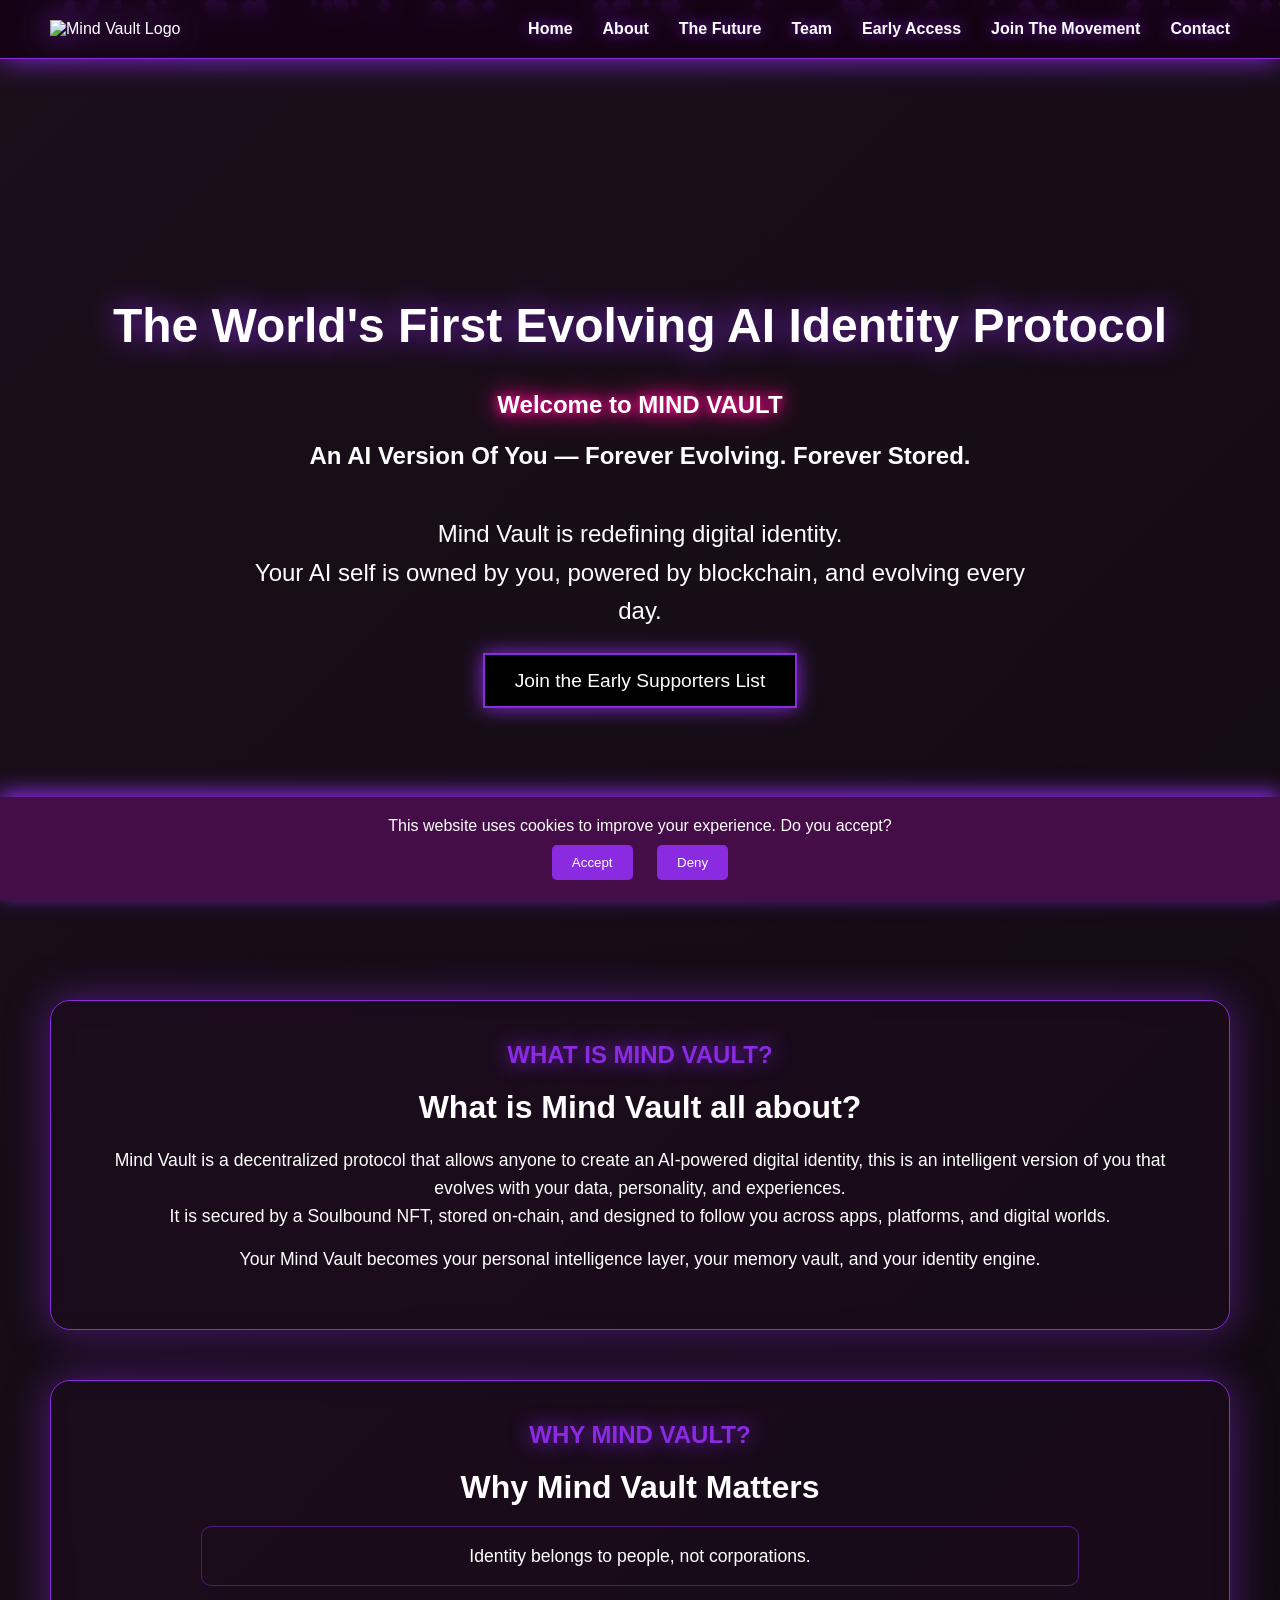
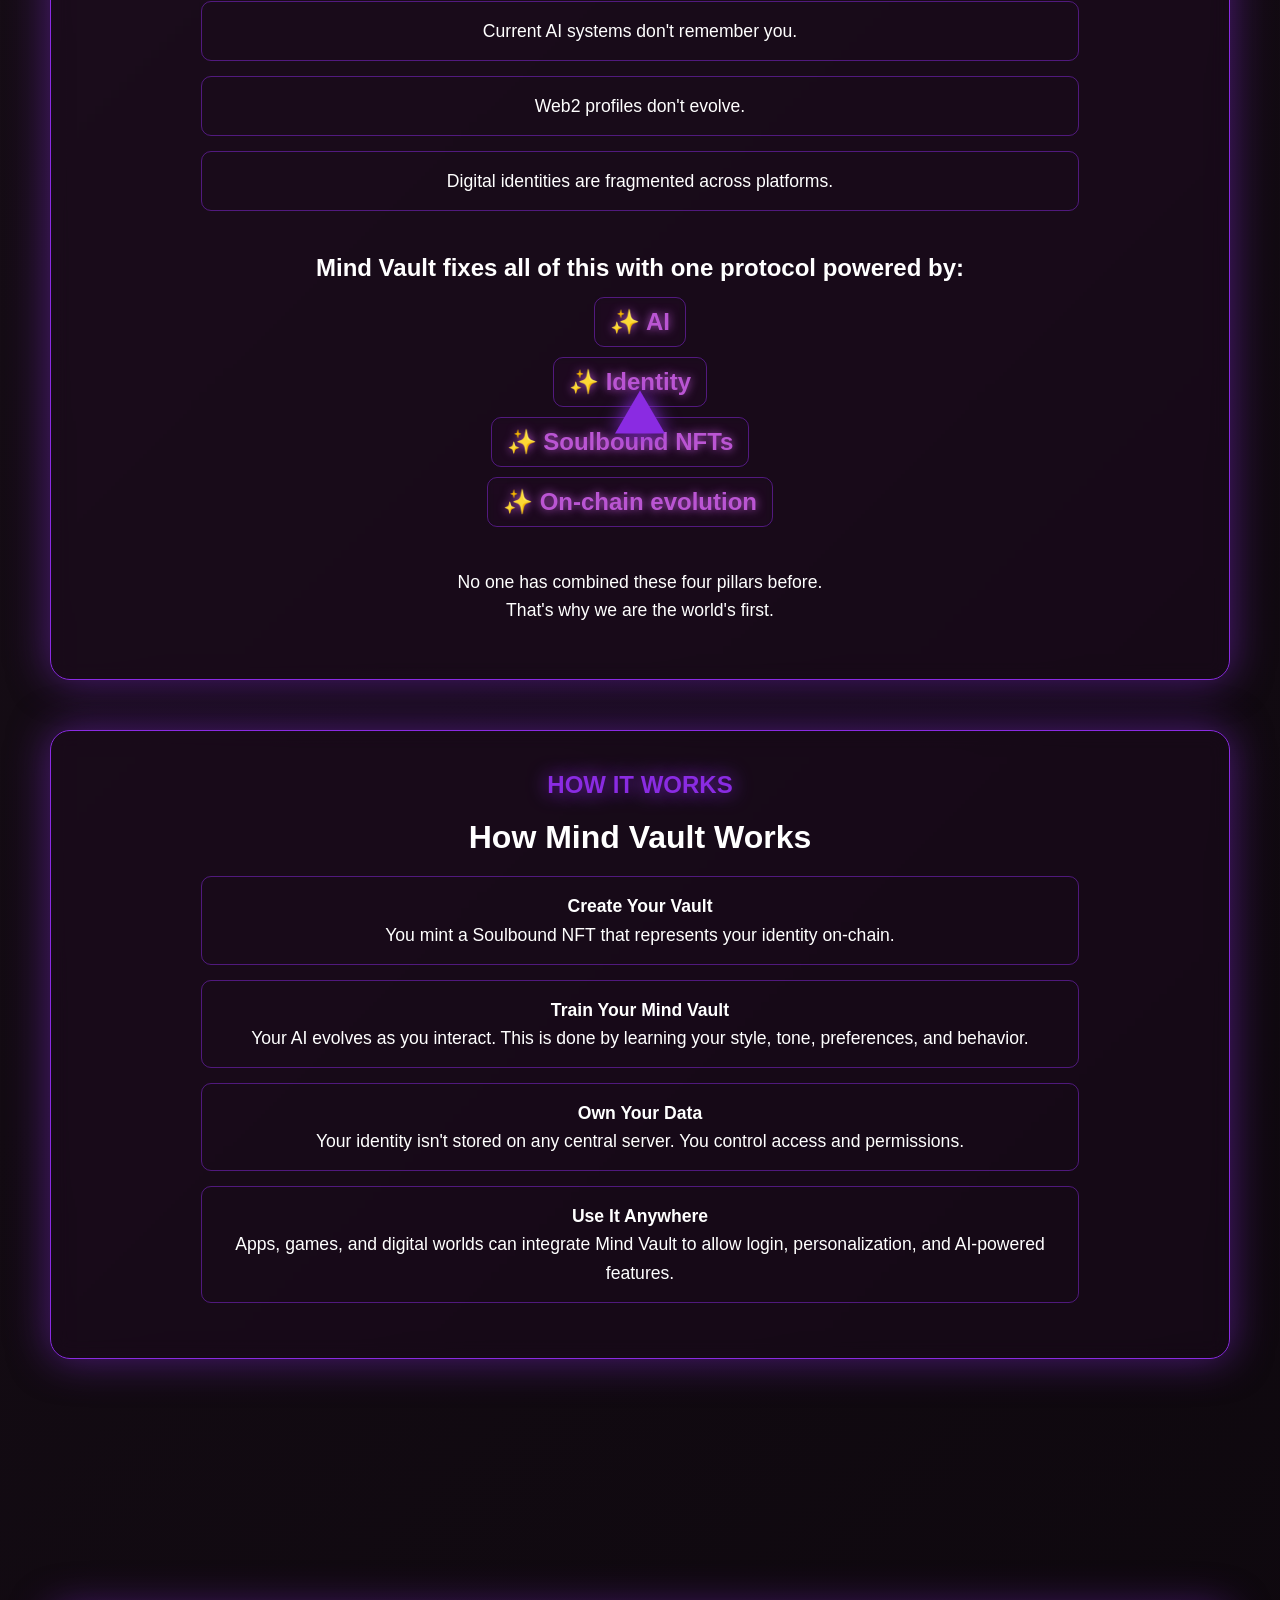
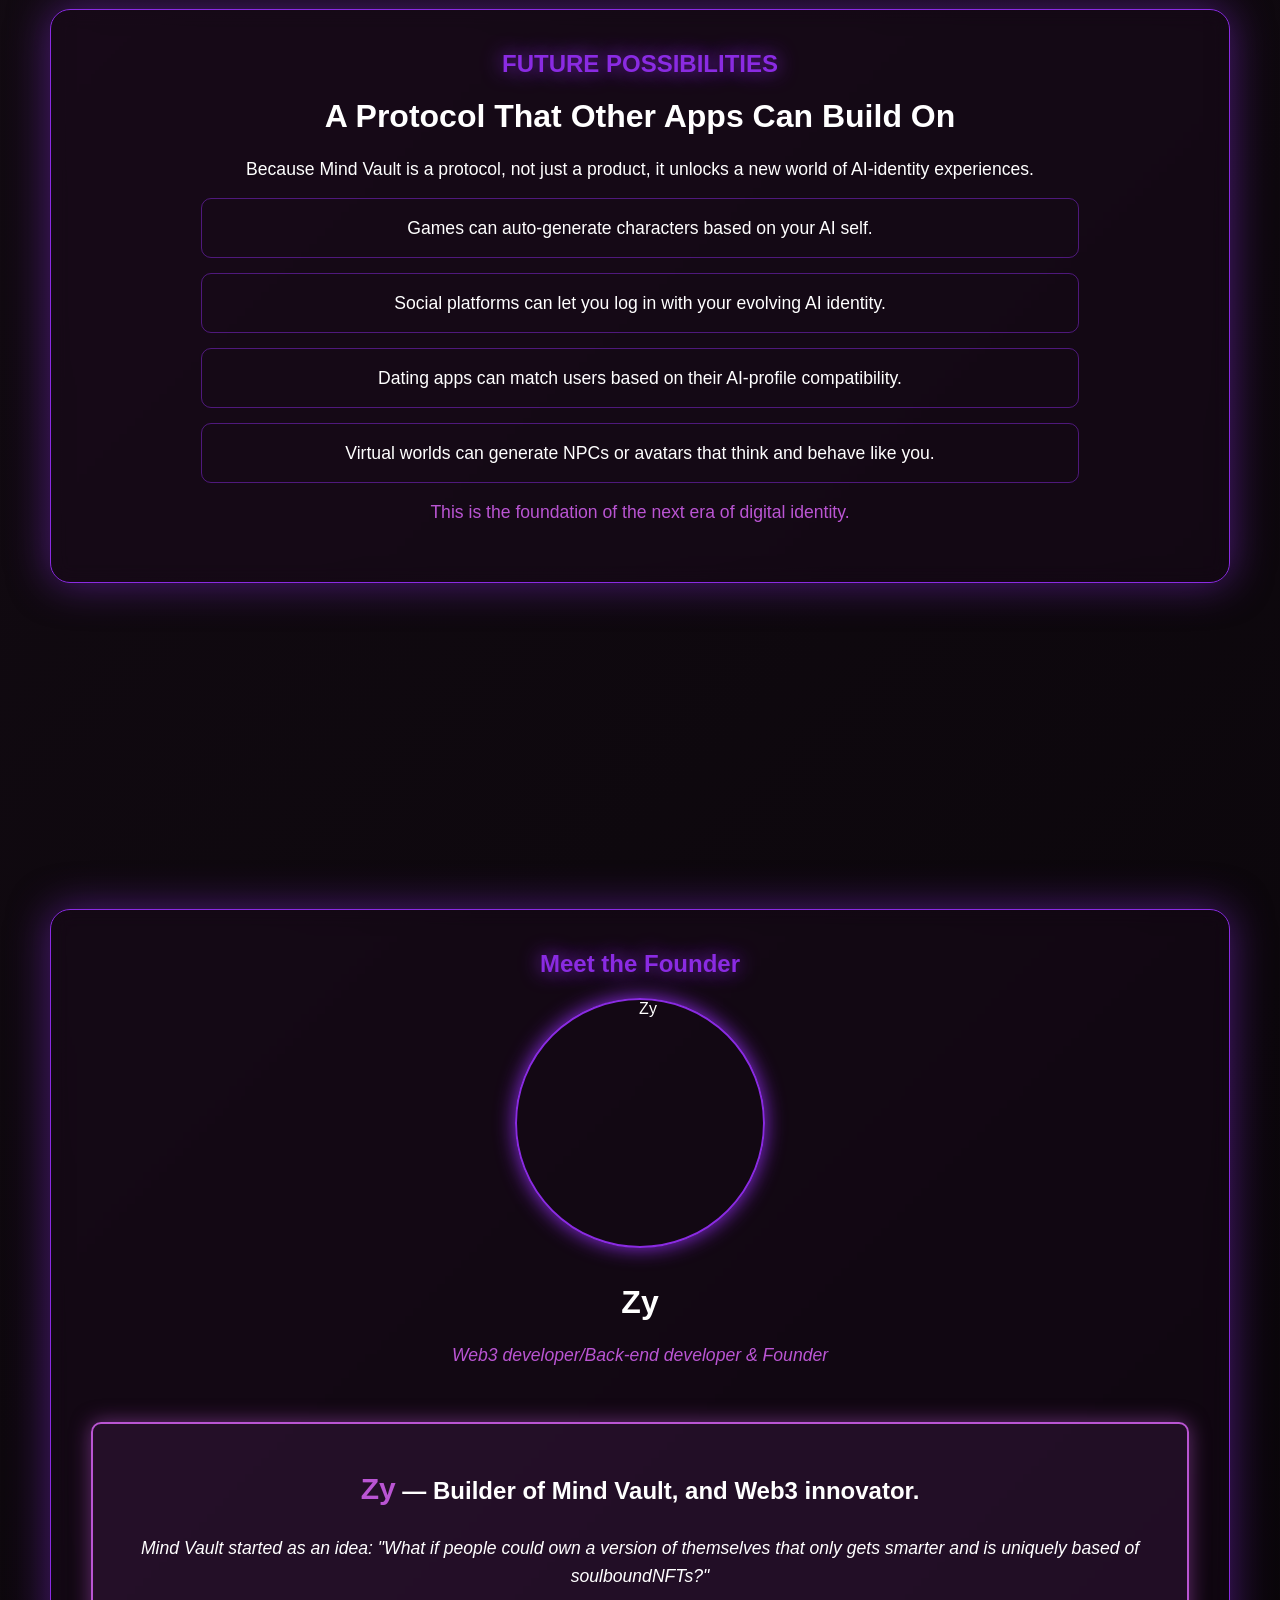
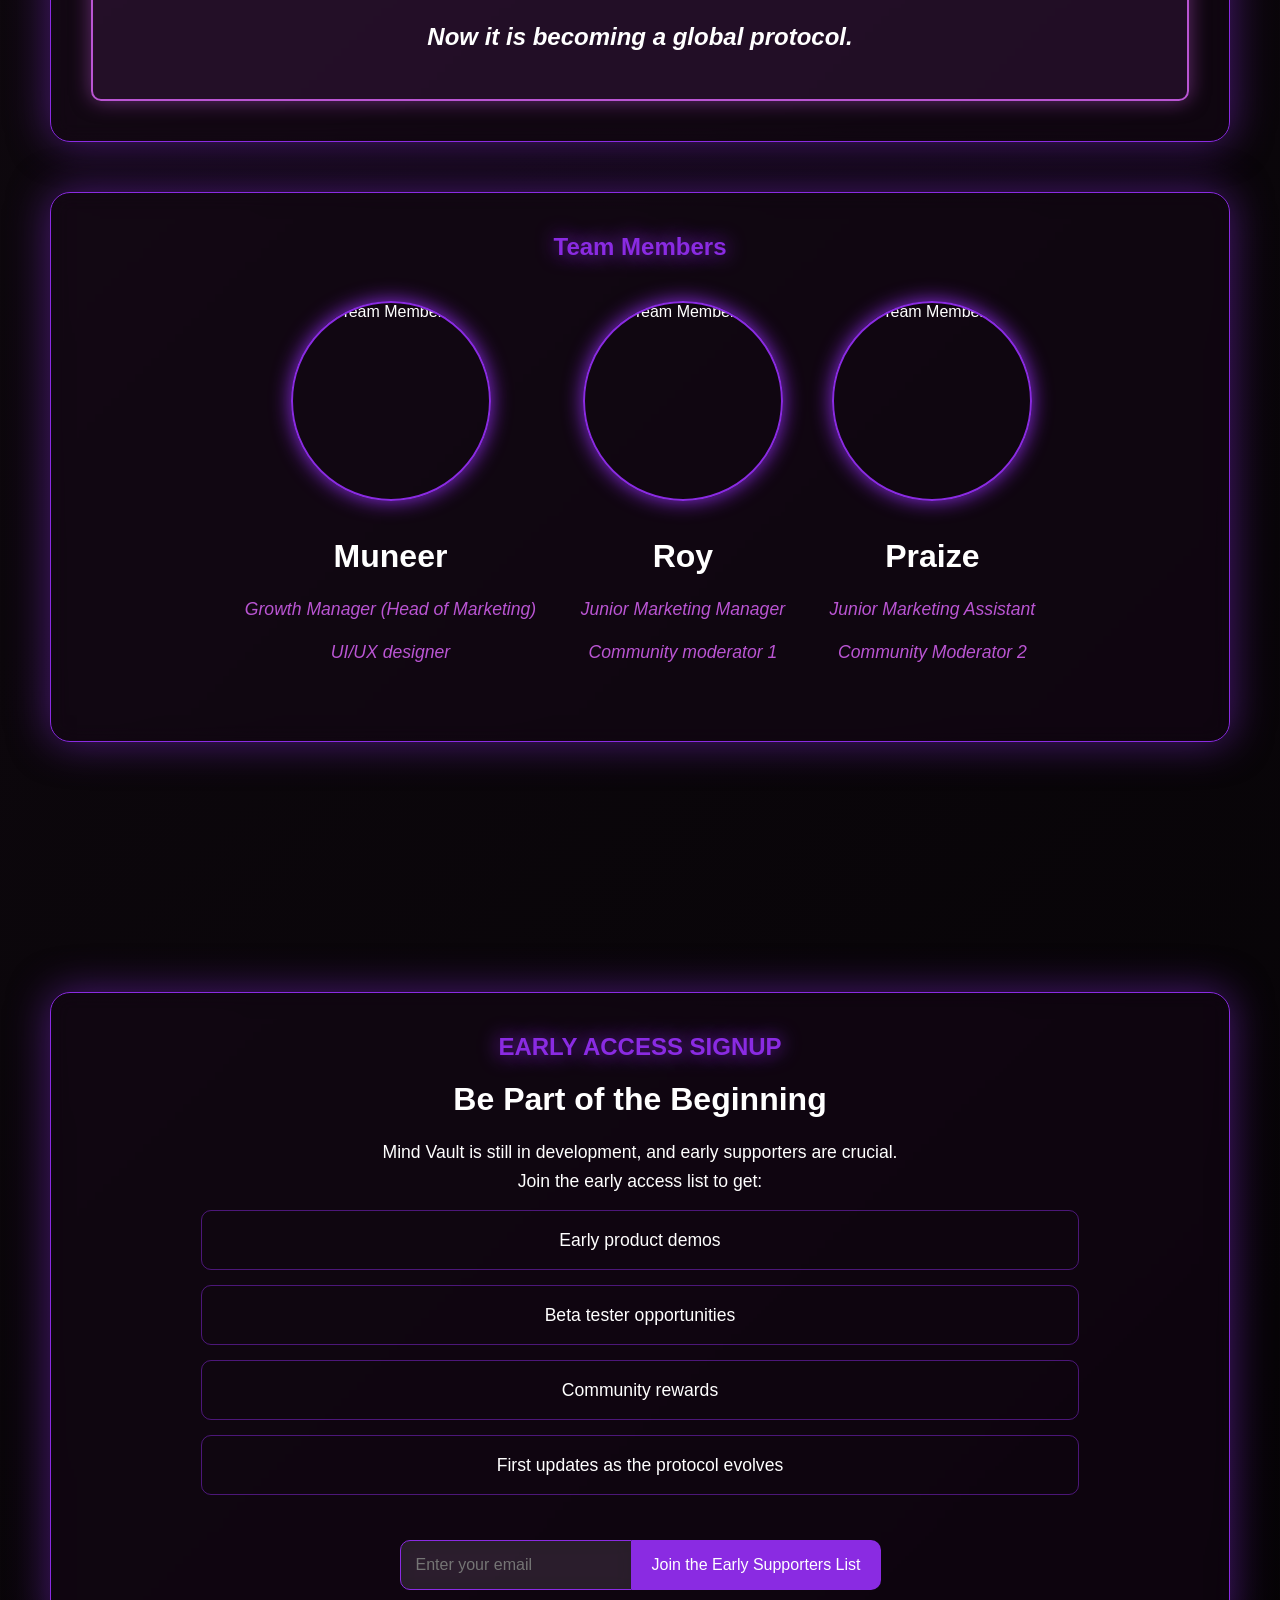
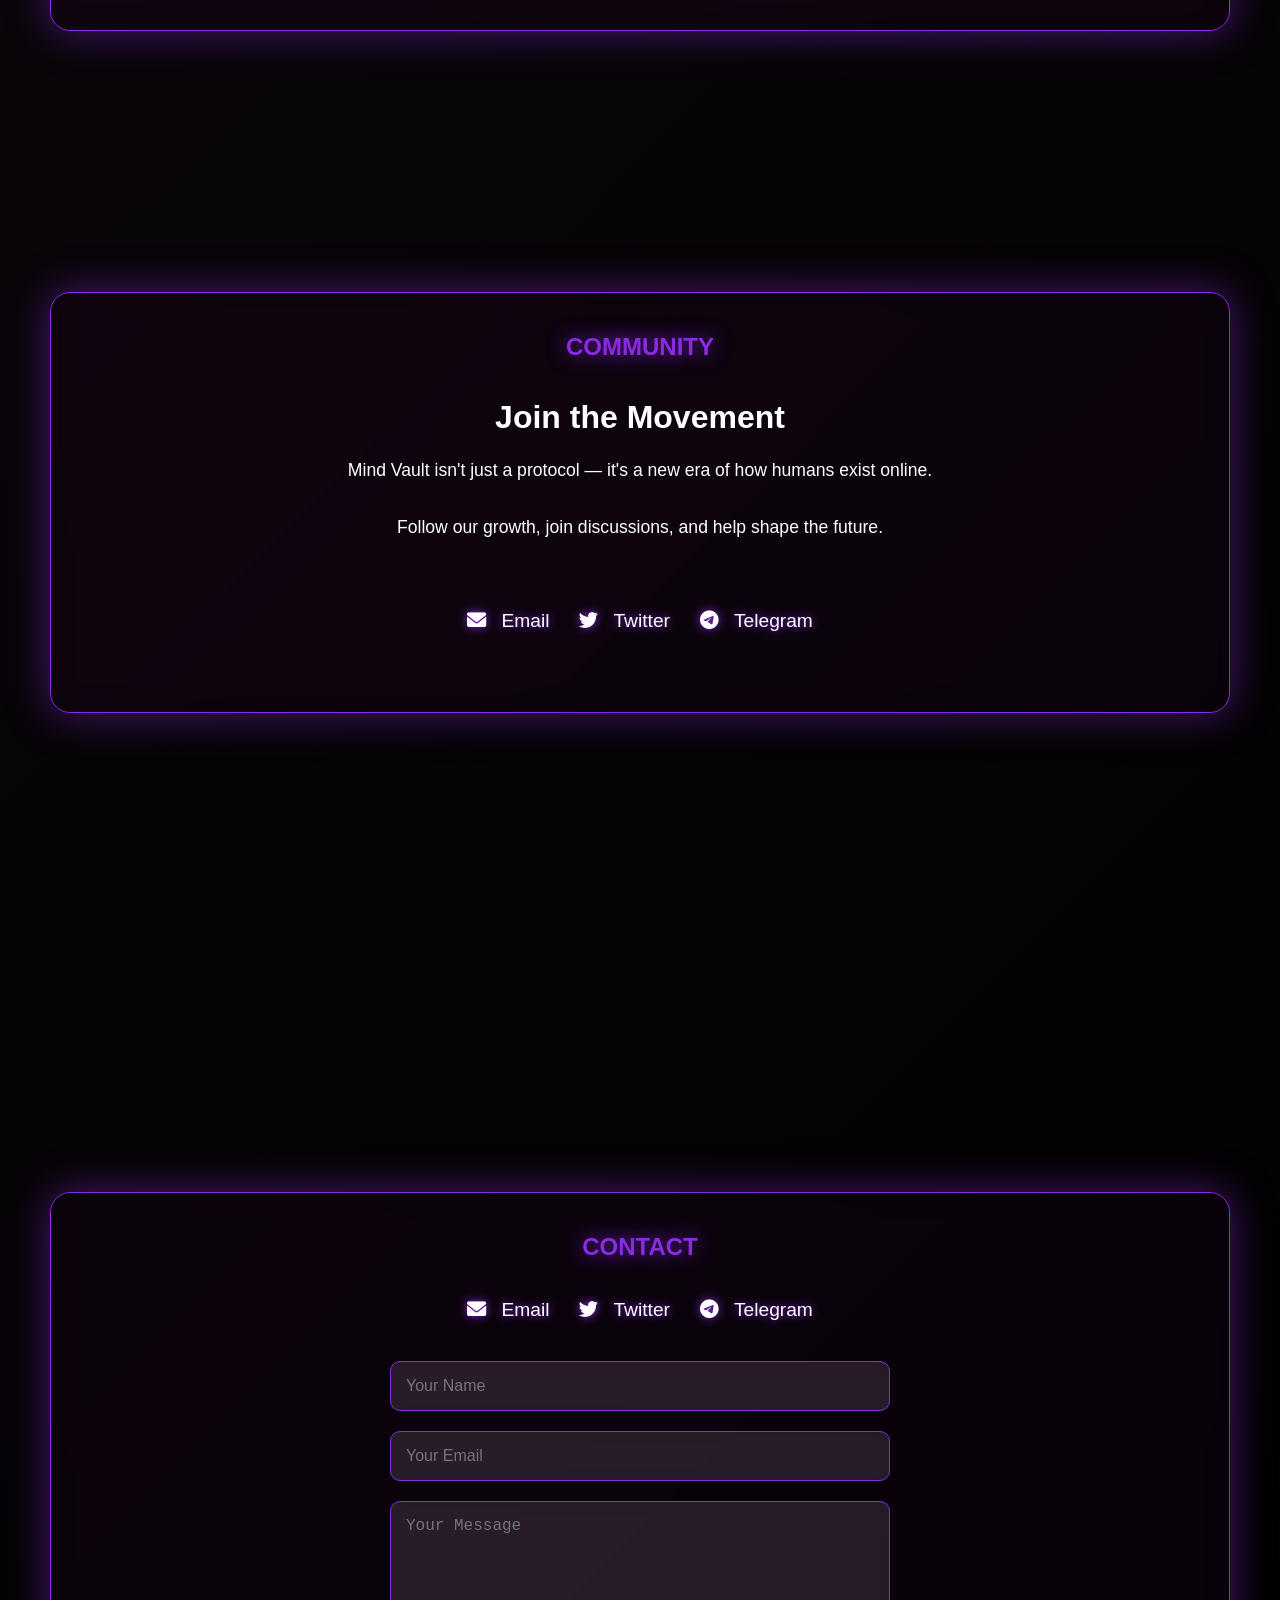
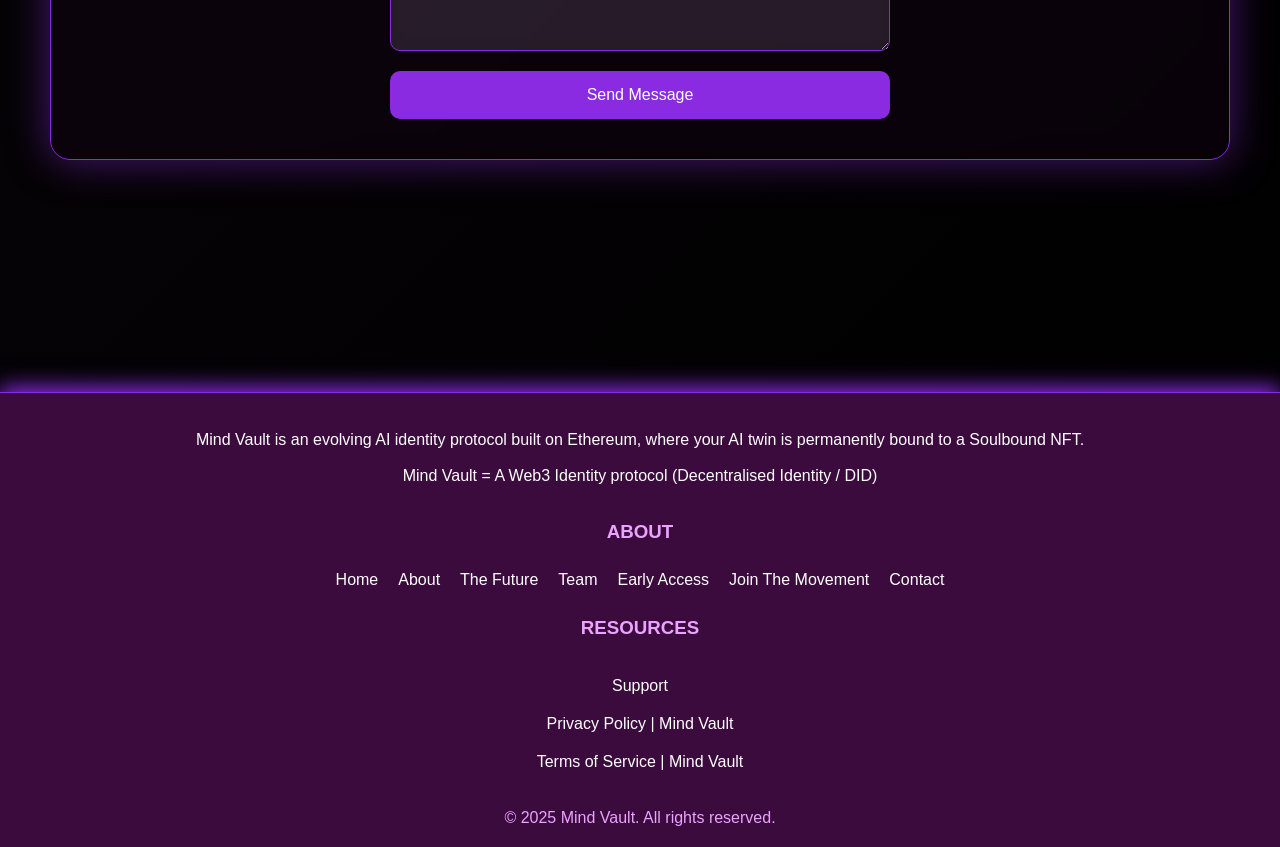
==== index.html @ c6f8aad3 "Initial commit with LFS tracking" ====
<!DOCTYPE html>
<html lang="en">
<head>
    <meta charset="UTF-8">
    <meta name="viewport" content="width=device-width, initial-scale=1.0">
    <title>Mind Vault - The World's First Evolving AI Identity Protocol</title>
    <link rel="stylesheet" href="style.css">
    <link rel="stylesheet" href="https://cdnjs.cloudflare.com/ajax/libs/font-awesome/6.0.0/css/all.min.css">
</head>
<body>
    <header>
        <div class="logo">
            <img src="Vecna1.png" alt="Mind Vault Logo" class="logo-image">
        </div>
        <nav>
            <ul>
                <li><a href="#home">Home</a></li>
                <li><a href="#about">About</a></li>
                <li><a href="#future">The Future</a></li>
                <li><a href="#team">Team</a></li>
                <li><a href="#early-access">Early Access</a></li>
                <li><a href="#join">Join The Movement</a></li>
                <li><a href="#contact">Contact</a></li>
            </ul>
        </nav>
        <div class="hamburger">
            <i class="fas fa-bars"></i>
        </div>
    </header>

    <section id="home" class="hero">
        <video class="hero-video" autoplay muted loop>
            <source src="Mind Vault.mp4" type="video/mp4">
            <!-- Fallback if video not supported -->
            Your browser does not support the video tag.
        </video>
        <div class="hero-content"><br><br><br><br><br><br><br><br><br>
            <h1>The World's First Evolving AI Identity Protocol</h1><br>
            <h2 class="glow-clarify">Welcome to MIND VAULT</h2><br>
            <p class="blur-anim"><strong>An AI Version Of You — Forever Evolving. Forever Stored. </strong></p>
            <p class="blur-anim">Mind Vault is redefining digital identity.<br>Your AI self is owned by you, powered by blockchain, and evolving every day.</p>
            <a href="#early-access" class="cta-button">Join the Early Supporters List</a><br><br><br><br><br>
        </div>
    </section>

    <section id="about">
        <div class="box">
            <h2>WHAT IS MIND VAULT?</h2>
            <h3>What is Mind Vault all about?</h3>
            <p>Mind Vault is a decentralized protocol that allows anyone to create an AI-powered digital identity, this is an intelligent version of you that evolves with your data, personality, and experiences.<br>It is secured by a Soulbound NFT, stored on-chain, and designed to follow you across apps, platforms, and digital worlds.</p>
            <p>Your Mind Vault becomes your personal intelligence layer, your memory vault, and your identity engine.</p>
        </div>

        <div class="box">
            <h2>WHY MIND VAULT?</h2>
            <h3>Why Mind Vault Matters</h3>
            <ol>
                <li>Identity belongs to people, not corporations.</li>
                <li>Current AI systems don't remember you.</li>
                <li>Web2 profiles don't evolve.</li>
                <li>Digital identities are fragmented across platforms.</li>
            </ol>
            <h4><br>Mind Vault fixes all of this with one protocol powered by:</h4>
            <div class="triangle-words">
                <span class="word">✨ AI</span>
                <span class="word">✨ Identity</span>
                <span class="word">✨ Soulbound NFTs</span>
                <span class="word">✨ On-chain evolution</span>
                <div class="moving-triangle"></div>
            </div><br><br>
            <p>No one has combined these four pillars before.<br>That's why we are the world's first.</p>
        </div>

        <div class="box">
            <h2>HOW IT WORKS</h2>
            <h3>How Mind Vault Works</h3>
            <ol>
                <li><strong>Create Your Vault</strong><br>You mint a Soulbound NFT that represents your identity on-chain.</li>
                <li><strong>Train Your Mind Vault</strong><br>Your AI evolves as you interact. This is done by learning your style, tone, preferences, and behavior.</li>
                <li><strong>Own Your Data</strong><br>Your identity isn't stored on any central server. You control access and permissions.</li>
                <li><strong>Use It Anywhere</strong><br>Apps, games, and digital worlds can integrate Mind Vault to allow login, personalization, and AI-powered features.</li>
            </ol>
        </div>
    </section>

    <section id="future">
        <div class="box">
            <h2>FUTURE POSSIBILITIES</h2>
            <h3>A Protocol That Other Apps Can Build On</h3>
            <p>Because Mind Vault is a protocol, not just a product, it unlocks a new world of AI-identity experiences.</p>
            <ol>
                <li>Games can auto-generate characters based on your AI self.</li>
                <li>Social platforms can let you log in with your evolving AI identity.</li>
                <li>Dating apps can match users based on their AI-profile compatibility.</li>
                <li>Virtual worlds can generate NPCs or avatars that think and behave like you.</li>
            </ol>
            <p style="color: #ba55d3;">This is the foundation of the next era of digital identity.</p>
        </div>
    </section>

    <section id="team">
        <div class="box founder">
            <h2>Meet the Founder</h2>
            <!--<h3>Zy</h3> -->
            <div class="team-card founder-card">
                <div class="card-inner">
                    <div class="card-front">
                        <img src="Zy.jpg" alt="Zy" class="team-image founder-image">
                    </div>
                    <div class="card-back">
                        <p class="vault-text">JUST A VAULTER</p>
                    </div>
                </div>
            </div><br><br>
            <h3>Zy</h3>
            <p style="color: #ba55d3;"><em>Web3 developer/Back-end developer & Founder</em></p><br>
            <div class="founder-description">
                <div class="founder-text-item">
                    <h4><br><span style="color: #ba55d3; font-size: 30px; font-weight: bold;" >Zy</span> — Builder of Mind Vault, and Web3 innovator.</h4>
                </div><br>
                <div class="founder-text-item">
                    <p><em>Mind Vault started as an idea: "What if people could own a version of themselves that only gets smarter and is uniquely based of soulboundNFTs?"</em></p>
                </div><br>
                <div class="founder-text-item">
                    <h4><em>Now it is becoming a global protocol.</em></h4>
                </div><br>
            </div>
        </div>

        <div class="box core-team">
            <h2>Team Members</h2>
            <div class="team-member">
                <div class="team-card">
                    <div class="card-inner">
                        <div class="card-front">
                            <img src="neer.jpg" alt="Team Member 1" class="team-image">
                        </div>
                        <div class="card-back">
                            <p class="vault-text">JUST A VAULTER</p>
                        </div>
                    </div>
                </div>
                <h3><br>Muneer</h3>
                <p style="color: #ba55d3;"><em>Growth Manager (Head of Marketing)</em></p>
                <p style="color: #ba55d3;"><em>UI/UX designer</em></p>
            </div>
            <div class="team-member">
                <div class="team-card">
                    <div class="card-inner">
                        <div class="card-front">
                            <img src="Royyy.jpg" alt="Team Member 2" class="team-image">
                        </div>
                        <div class="card-back">
                            <p class="vault-text">JUST A VAULTER</p>
                        </div>
                    </div>
                </div>
                <h3><br>Roy</h3>
                <p style="color: #ba55d3;"><em>Junior Marketing Manager</em></p>
                <p style="color: #ba55d3;"><em>Community moderator 1</em></p>
            </div>
            <div class="team-member">
                <div class="team-card">
                    <div class="card-inner">
                        <div class="card-front">
                            <img src="praize.jpg" alt="Team Member 3" class="team-image">
                        </div>
                        <div class="card-back">
                            <p class="vault-text">JUST A VAULTER</p>
                        </div>
                    </div>
                </div>
                <h3><br>Praize</h3>
                <p style="color: #ba55d3;"><em>Junior Marketing Assistant</em></p>
                <p style="color: #ba55d3;"><em>Community Moderator 2</em></p>
            </div>
        </div>
    </section>

    <section id="early-access">
        <div class="box">
            <h2>EARLY ACCESS SIGNUP</h2>
            <h3>Be Part of the Beginning</h3>
            <p>Mind Vault is still in development, and early supporters are crucial.<br>Join the early access list to get:</p>
            <ul>
                <li>Early product demos</li>
                <li>Beta tester opportunities</li>
                <li>Community rewards</li>
                <li>First updates as the protocol evolves</li>
            </ul>
            <form action="https://formspree.io/f/myzwlono" method="POST" class="signup-form">
                <input type="email" name="email" placeholder="Enter your email" required>
                <button type="submit">Join the Early Supporters List</button>
            </form>



        </div>
    </section>

    <section id="join">
        <div class="box">
            <h2>COMMUNITY</h2><br>
            <h3>Join the Movement</h3>
            <p>Mind Vault isn't just a protocol — it's a new era of how humans exist online.<br><br>Follow our growth, join discussions, and help shape the future.</p><br><br><br>
            <div class="contact-links">
                <a href="mailto:mindvaultnft@gmail.com" class="contact-link"><i class="fas fa-envelope"></i> Email</a>
                <a href="https://x.com/Mind_Vault_ai?t=rQL-CZRN4xuSOHSHT3oACQ&s=09" class="contact-link" target="_blank"><i class="fab fa-twitter"></i> Twitter</a>
                <a href="https://t.me/Mind_Vault_ai" class="contact-link" target="_blank"><i class="fab fa-telegram"></i> Telegram</a>
            </div>
        </div>
    </section>

    <section id="contact">
        <div class="box">
            <h2>CONTACT</h2><br>
            <div class="contact-links">
                <a href="mailto:mindvaultnft@gmail.com" class="contact-link"><i class="fas fa-envelope"></i> Email</a>
                <a href="https://x.com/Mind_Vault_ai?t=rQL-CZRN4xuSOHSHT3oACQ&s=09" class="contact-link" target="_blank"><i class="fab fa-twitter"></i> Twitter</a>
                <a href="https://t.me/Mind_Vault_ai" class="contact-link" target="_blank"><i class="fab fa-telegram"></i> Telegram</a>
            </div>
            <form action="https://formspree.io/f/myzwlono" method="POST" class="contact-form">
                <input type="text" name="name" placeholder="Your Name" required>
                <input type="email" name="email" placeholder="Your Email" required>
                <textarea name="message" placeholder="Your Message" required></textarea>
                <button type="submit">Send Message</button>
            </form>



        </div>
    </section>

    <div id="particles"></div>

    <footer>
        <p><br>Mind Vault is an evolving AI identity protocol built on Ethereum, where your AI twin is permanently bound to a Soulbound NFT.<br><br>Mind Vault = A Web3 Identity protocol (Decentralised Identity / DID)</p><br><br>
        <h3 style="color: #eca2ff;">ABOUT</h3><br>
        <div class="footer-links about">
            <a href="#home">Home</a>
            <a href="#about">About</a>
            <a href="#future">The Future</a>
            <a href="#team">Team</a>
            <a href="#early-access">Early Access</a>
            <a href="#join">Join The Movement</a>
            <a href="#contact">Contact</a>
        </div><br>
        <h3 style="color: #eca2ff;">RESOURCES</h3><br>
        <div class="footer-links resources">
            <a href="#contact">Support</a>
            <a href="privacy.html" target="_blank">Privacy Policy | Mind Vault</a>
            <a href="terms.html" target="_blank">Terms of Service | Mind Vault</a>
        </div><br>
        <p class="copyright" style="color: #eca2ff;">&copy; 2025 Mind Vault. All rights reserved.</p>
    </footer>

    <div id="cookie-banner" class="cookie-banner">
        <p>This website uses cookies to improve your experience. Do you accept?</p>
        <button id="accept-cookies">Accept</button>
        <button id="deny-cookies">Deny</button>
    </div>

    <script src="script.js"></script>
</body>
</html>
---- style.css ----
/* Reset */
* {
    margin: 0;
    padding: 0;
    box-sizing: border-box;
}

body {
    font-family: 'Arial', sans-serif;
    background: linear-gradient(135deg, #1a0f1a, #000000);
    color: #ffffff;
    overflow-x: hidden;
    min-height: 100vh;
}

header {
    position: fixed;
    top: 0;
    width: 100%;
    display: flex;
    justify-content: space-between;
    align-items: center;
    padding: 20px 50px;
    background: rgba(20, 0, 20, 0.8);
    backdrop-filter: blur(10px);
    border-bottom: 1px solid #8a2be2;
    box-shadow: 0 0 30px #8a2be2;
    z-index: 1000;
}

.logo img {
    height: 60px;
    filter: drop-shadow(0 0 15px #8a2be2);
}

nav ul {
    list-style: none;
    display: flex;
    gap: 30px;
}

nav a {
    color: #fff;
    text-decoration: none;
    font-weight: bold;
    transition: all 0.3s;
    text-shadow: 0 0 15px #8a2be2;
}

nav a:hover {
    color: #8a2be2;
    text-shadow: 0 0 25px #8a2be2;
}

.hero {
    height: 100vh;
    display: flex;
    align-items: center;
    justify-content: center;
    text-align: center;
    padding: 80px 20px;
    position: relative;
    overflow: hidden;
}

.hero-video {
    position: absolute;
    top: 0;
    left: 0;
    width: 100%;
    height: 100%;
    object-fit: cover;
    z-index: -1;
}

.hero-content {
    animation: intro 2s ease-out;
    z-index: 1;
}

.hero h1 {
    font-size: 3rem;
    margin-bottom: 20px;
    text-shadow: 0 0 30px #8a2be2;
}

.hero p {
    font-size: 1.5rem;
    margin: 0 auto 40px;
    max-width: 800px;
    line-height: 1.6;
}

.cta-button {
    background: #000000;
    border: 2px solid #8a2be2;
    color: #fff;
    padding: 15px 30px;
    font-size: 1.2rem;
    cursor: pointer;
    transition: all 0.3s;
    box-shadow: 0 0 20px #8a2be2;
    text-decoration: none;
}

.cta-button:hover {
    background: #8a2be2;
    box-shadow: 0 0 40px #8a2be2;
}

section {
    padding: 100px 50px;
    min-height: 100vh;
}

.box {
    background: rgba(74, 14, 78, 0.1);
    border: 1px solid #8a2be2;
    border-radius: 20px;
    padding: 40px;
    margin-bottom: 50px;
    box-shadow: 0 0 40px rgba(138, 43, 226, 0.5);
    backdrop-filter: blur(10px);
    max-width: 1200px;
    margin-left: auto;
    margin-right: auto;
    text-align: center;
    opacity: 0;
    transform: translateY(50px);
    transition: all 0.6s ease;
}

.box.visible {
    opacity: 1;
    transform: translateY(0);
}

.box h2 {
    color: #8a2be2;
    font-size: 1.5rem;
    margin-bottom: 20px;
    text-shadow: 0 0 20px #8a2be2;
}

.box h3 {
    font-size: 2rem;
    margin-bottom: 20px;
}

.box h4 {
    font-size: 1.5rem;
    margin-bottom: 10px;
}

.box p, .box li {
    font-size: 1.1rem;
    line-height: 1.6;
    margin-bottom: 15px;
}

.box ol {
    list-style: none;
    text-align: center;
    margin-left: 0;
}

.box ol li, .box ul li {
    border: 1px solid rgba(138, 43, 226, 0.5);
    border-radius: 10px;
    padding: 15px;
    margin-bottom: 15px;
    display: inline-block;
    width: 80%;
    text-align: center;
}

.box ul {
    list-style: none;
    text-align: center;
}

.team-member {
    display: inline-block;
    margin: 20px;
    text-align: center;
}

.team-image {
    width: 200px;
    height: 200px;
    border-radius: 50%;
    border: 2px solid #8a2be2;
    box-shadow: 0 0 20px #8a2be2;
}

.founder-image {
    width: 250px;
    height: 250px;
}

.founder-description {
    border: 2px solid #ba55d3;
    padding: 20px;
    border-radius: 10px;
    background: rgba(186, 85, 211, 0.1);
    box-shadow: 0 0 20px rgba(186, 85, 211, 0.5);
    margin-top: 20px;
}

/* .founder-text-item: no default desktop rules (styles applied in mobile media query) */

.team-card {
    background-color: transparent;
    perspective: 1000px;
    margin: 0 auto;
    cursor: pointer;
}

.team-card.founder-card {
    width: 250px;
    height: 250px;
}

.team-card:not(.founder-card) {
    width: 200px;
    height: 200px;
}

.card-inner {
    position: relative;
    width: 100%;
    height: 100%;
    text-align: center;
    transition: transform 0.8s;
    transform-style: preserve-3d;
}

.card-front, .card-back {
    position: absolute;
    width: 100%;
    height: 100%;
    -webkit-backface-visibility: hidden;
    backface-visibility: hidden;
    border-radius: 50%;
    display: flex;
    align-items: center;
    justify-content: center;
}

.card-back {
    transform: rotateY(180deg);
    background: rgba(74, 14, 78, 0.8);
}

.vault-text {
    color: #8a2be2;
    font-size: 1.5rem;
    text-shadow: 0 0 20px #8a2be2;
    margin: 0;
    font-weight: bold;
}

.flipped .card-inner {
    transform: rotateY(180deg);
}

.signup-form {
    display: flex;
    justify-content: center;
    margin-top: 30px;
}

.signup-form input {
    padding: 15px;
    border: 1px solid #8a2be2;
    background: rgba(255, 255, 255, 0.1);
    color: #fff;
    font-size: 1rem;
    border-radius: 10px 0 0 10px;
    backdrop-filter: blur(10px);
}

.signup-form button {
    padding: 15px 20px;
    background: #8a2be2;
    color: #fff;
    border: none;
    cursor: pointer;
    border-radius: 0 10px 10px 0;
    font-size: 1rem;
    transition: all 0.3s;
}

.signup-form button:hover {
    background: #9932cc;
    box-shadow: 0 0 20px #8a2be2;
}

/* Thank You Messages (purple theme + drop/pulse animation) */
.thank-you-message {
    margin-top: 20px;
    padding: 15px 20px;
    background: rgba(186, 85, 211, 0.08); /* light purple */
    border: 1px solid rgba(186, 85, 211, 0.6);
    border-radius: 12px;
    color: #f8f0ff; /* very light purple/white for contrast */
    font-weight: 700;
    text-align: center;
    backdrop-filter: blur(6px);
    box-shadow: 0 6px 30px rgba(138, 43, 226, 0.18), 0 0 18px rgba(186,85,211,0.15) inset;
    animation: successDrop 0.6s cubic-bezier(.2,.9,.2,1) both, purplePulse 2.2s ease-in-out 0.6s 1;
    transform-origin: top center;
}

/* Override for early access form - use absolute positioning */
.signup-form .thank-you-message {
    position: absolute;
    top: 100%;
    left: 50%;
    transform: translateX(-50%);
    margin-top: 10px;
    z-index: 10;
}

@keyframes successDrop {
    0% { opacity: 0; transform: translateY(-18px) scale(0.98); }
    60% { opacity: 1; transform: translateY(6px) scale(1.02); }
    100% { opacity: 1; transform: translateY(0) scale(1); }
}

@keyframes purplePulse {
    0% { box-shadow: 0 6px 30px rgba(138, 43, 226, 0.18), 0 0 0 rgba(186,85,211,0); }
    50% { box-shadow: 0 10px 40px rgba(138, 43, 226, 0.28), 0 0 40px rgba(186,85,211,0.12); }
    100% { box-shadow: 0 6px 30px rgba(138, 43, 226, 0.18), 0 0 0 rgba(186,85,211,0); }
}

/* Make sure hidden state doesn't animate until shown */
.thank-you-message[style*="display: none"] {
    animation: none !important;
}

/* Contact */
.contact-links {
    display: flex;
    justify-content: center;
    gap: 30px;
    margin-bottom: 40px;
}

.contact-link {
    color: #fff;
    text-decoration: none;
    font-size: 1.2rem;
    transition: all 0.3s;
    text-shadow: 0 0 10px #8a2be2;
}

.contact-link:hover {
    color: #8a2be2;
    text-shadow: 0 0 20px #8a2be2;
}

.contact-link i {
    margin-right: 10px;
}

.contact-form {
    display: flex;
    flex-direction: column;
    gap: 20px;
    max-width: 500px;
    margin: 0 auto;
}

.contact-form input, .contact-form textarea {
    padding: 15px;
    border: 1px solid #8a2be2;
    background: rgba(255, 255, 255, 0.1);
    color: #fff;
    font-size: 1rem;
    border-radius: 10px;
    backdrop-filter: blur(10px);
}

.contact-form textarea {
    height: 150px;
    resize: vertical;
}

.contact-form button {
    padding: 15px;
    background: #8a2be2;
    color: #fff;
    border: none;
    cursor: pointer;
    border-radius: 10px;
    font-size: 1rem;
    transition: all 0.3s;
}

.contact-form button:hover {
    background: #9932cc;
    box-shadow: 0 0 20px #8a2be2;
}

/* Particles */
#particles {
    position: fixed;
    top: 0;
    left: 0;
    width: 100%;
    height: 100%;
    pointer-events: none;
    z-index: -1;
}

.particle {
    position: absolute;
    background: #8a2be2;
    border-radius: 50%;
    animation: float 10s infinite linear;
}

.particle:nth-child(odd) {
    animation-duration: 12s;
}

.particle:nth-child(even) {
    animation-duration: 15s;
}

@keyframes float {
    0% { transform: translateY(100vh) rotate(0deg); opacity: 0; }
    10% { opacity: 1; }
    90% { opacity: 1; }
    100% { transform: translateY(-100vh) rotate(360deg); opacity: 0; }
}

@keyframes intro {
    0% { opacity: 0; transform: translateY(50px); }
    100% { opacity: 1; transform: translateY(0); }
}

@keyframes clarify {
    0% { opacity: 0; filter: blur(10px); }
    100% { opacity: 1; filter: blur(0); }
}

@keyframes skate {
    0% { transform: translateX(-100%); opacity: 0; }
    100% { transform: translateX(0); opacity: 1; }
}

@keyframes blur-in {
    0% { filter: blur(10px); opacity: 0; }
    100% { filter: blur(0); opacity: 1; }
}

.glow-clarify {
    text-shadow: 0 0 10px #ff1493, 0 0 20px #ff1493, 0 0 30px #ff1493;
    animation: clarify 2s ease-out 2s both;
}

.skate {
    animation: skate 1.5s ease-out 3s both;
}

.blur-anim {
    animation: blur-in 2s ease-out 4s both;
}



/* Triangle Words */
.triangle-words {
    display: flex;
    flex-direction: column;
    align-items: center;
    position: relative;
}

.word {
    font-size: 1.5rem;
    font-weight: bold;
    color: #ba55d3;
    border: 1px solid rgba(138, 43, 226, 0.5);
    padding: 10px 15px;
    margin: 5px 0;
    border-radius: 10px;
    text-shadow: 0 0 10px #ba55d3;
    backdrop-filter: blur(5px);
}

.word:nth-child(1) { margin-left: 0; }
.word:nth-child(2) { margin-left: -20px; }
.word:nth-child(3) { margin-left: -40px; }
.word:nth-child(4) { margin-left: -20px; }

/* Moving Triangle */
.moving-triangle {
    width: 0;
    height: 0;
    border-left: 25px solid transparent;
    border-right: 25px solid transparent;
    border-bottom: 43px solid #8a2be2;
    position: absolute;
    top: 50%;
    left: 50%;
    transform: translate(-50%, -50%);
    animation: rotateTriangle 4s linear infinite;
    filter: drop-shadow(0 0 10px #8a2be2);
}

@keyframes rotateTriangle {
    0% { transform: translate(-50%, -50%) rotate(0deg); }
    100% { transform: translate(-50%, -50%) rotate(360deg); }
}

/* Footer */
footer {
    text-align: center;
    padding: 20px;
    background: rgba(74, 14, 78, 0.8);
    backdrop-filter: blur(10px);
    border-top: 1px solid #8a2be2;
    box-shadow: 0 -5px 20px #8a2be2;
}

.copyright {
    text-align: center;
}

footer a {
    text-decoration: none;
    color: #fff;
    margin: 10px 0;
    transition: color 0.3s;
}

footer a:hover {
    color: #8a2be2;
}

.footer-links.about {
    display: flex;
    flex-wrap: wrap;
    justify-content: center;
    margin: 10px 0;
}

.footer-links.about a {
    margin: 0 10px;
}

.footer-links.resources {
    display: flex;
    flex-direction: column;
    align-items: center;
    margin: 10px 0;
}

.hamburger {
    display: none;
}

/* Mobile Styles */
@media (max-width: 768px) {
    header {
        padding: 20px 20px;
    }

    nav ul {
        display: none;
        flex-direction: column;
        position: absolute;
        top: 100%;
        left: 0;
        width: 100%;
        background: rgba(74, 14, 78, 0.9);
        backdrop-filter: blur(10px);
        padding: 20px;
        gap: 20px;
        box-shadow: 0 5px 20px #8a2be2;
    }

    nav ul.active {
        display: flex;
    }

    .hamburger {
        display: block;
        visibility: visible;
        cursor: pointer;
        font-size: 1.5rem;
        color: #dda0dd;
        border-radius: 3px;
        padding: 5px;
    }

    .hamburger i {
        transition: all 0.3s;
    }

    section {
        padding: 80px 20px;
    }

    .hero h1 {
        font-size: 2rem;
    }

    .hero p {
        font-size: 1.2rem;
    }

    .box {
        padding: 20px;
    }

    .signup-form {
        flex-direction: column;
    }

    .signup-form input {
        border-radius: 10px;
        margin-bottom: 10px;
    }

    .signup-form button {
        border-radius: 10px;
    }

    .founder-image {
        width: 200px;
        height: 200px;
    }

    .founder-description {
        border: none;
        padding: 0;
        background: none;
        box-shadow: none;
        margin-top: 0;
    }

    .founder-text-item {
        border: 2px solid #ba55d3;
        padding: 10px;
        border-radius: 10px;
        background: rgba(186, 85, 211, 0.1);
        box-shadow: 0 0 20px rgba(186, 85, 211, 0.5);
        margin-top: 10px;
    }

    .triangle-words {
        align-items: center;
    }

    .word {
        margin-left: 0 !important;
    }

    footer {
        text-align: left;
    }

    .footer-links.about {
        flex-direction: column;
        align-items: flex-start;
    }

    .footer-links.resources {
        align-items: flex-start;
    }

    .footer-links.about a {
        margin: 10px 0;
    }
}



/* Cookie Banner */
.cookie-banner {
    position: fixed;
    bottom: 0;
    left: 0;
    right: 0;
    background: rgba(74, 14, 78, 0.9);
    color: #fff;
    padding: 20px;
    text-align: center;
    box-shadow: 0 -5px 20px #8a2be2;
    z-index: 2000;
    display: none;
}

.cookie-banner p {
    margin: 0 0 10px 0;
}

.cookie-banner button {
    margin: 0 10px;
    padding: 10px 20px;
    background: #8a2be2;
    color: #fff;
    border: none;
    cursor: pointer;
    border-radius: 5px;
    transition: background 0.3s;
}

.cookie-banner button:hover {
    background: #9932cc;
}

.cookie-banner.hidden {
    display: none;
}
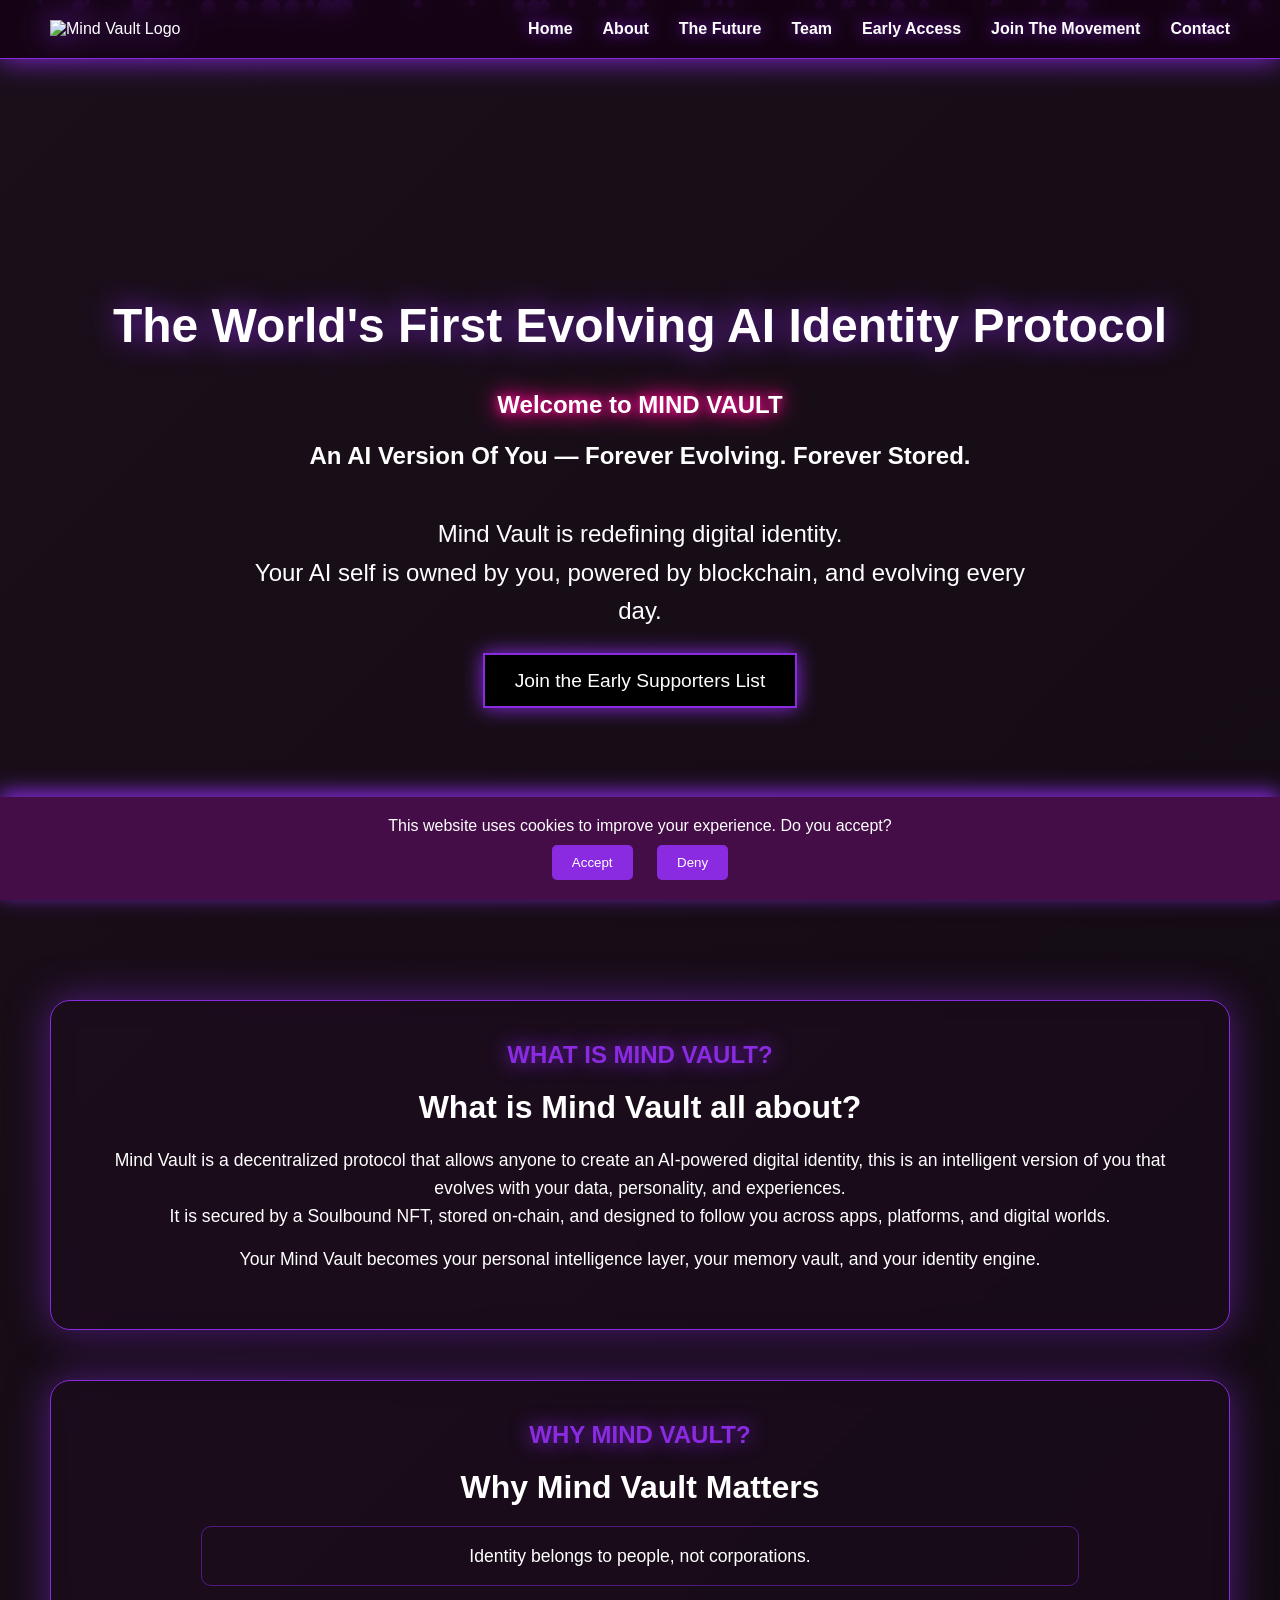
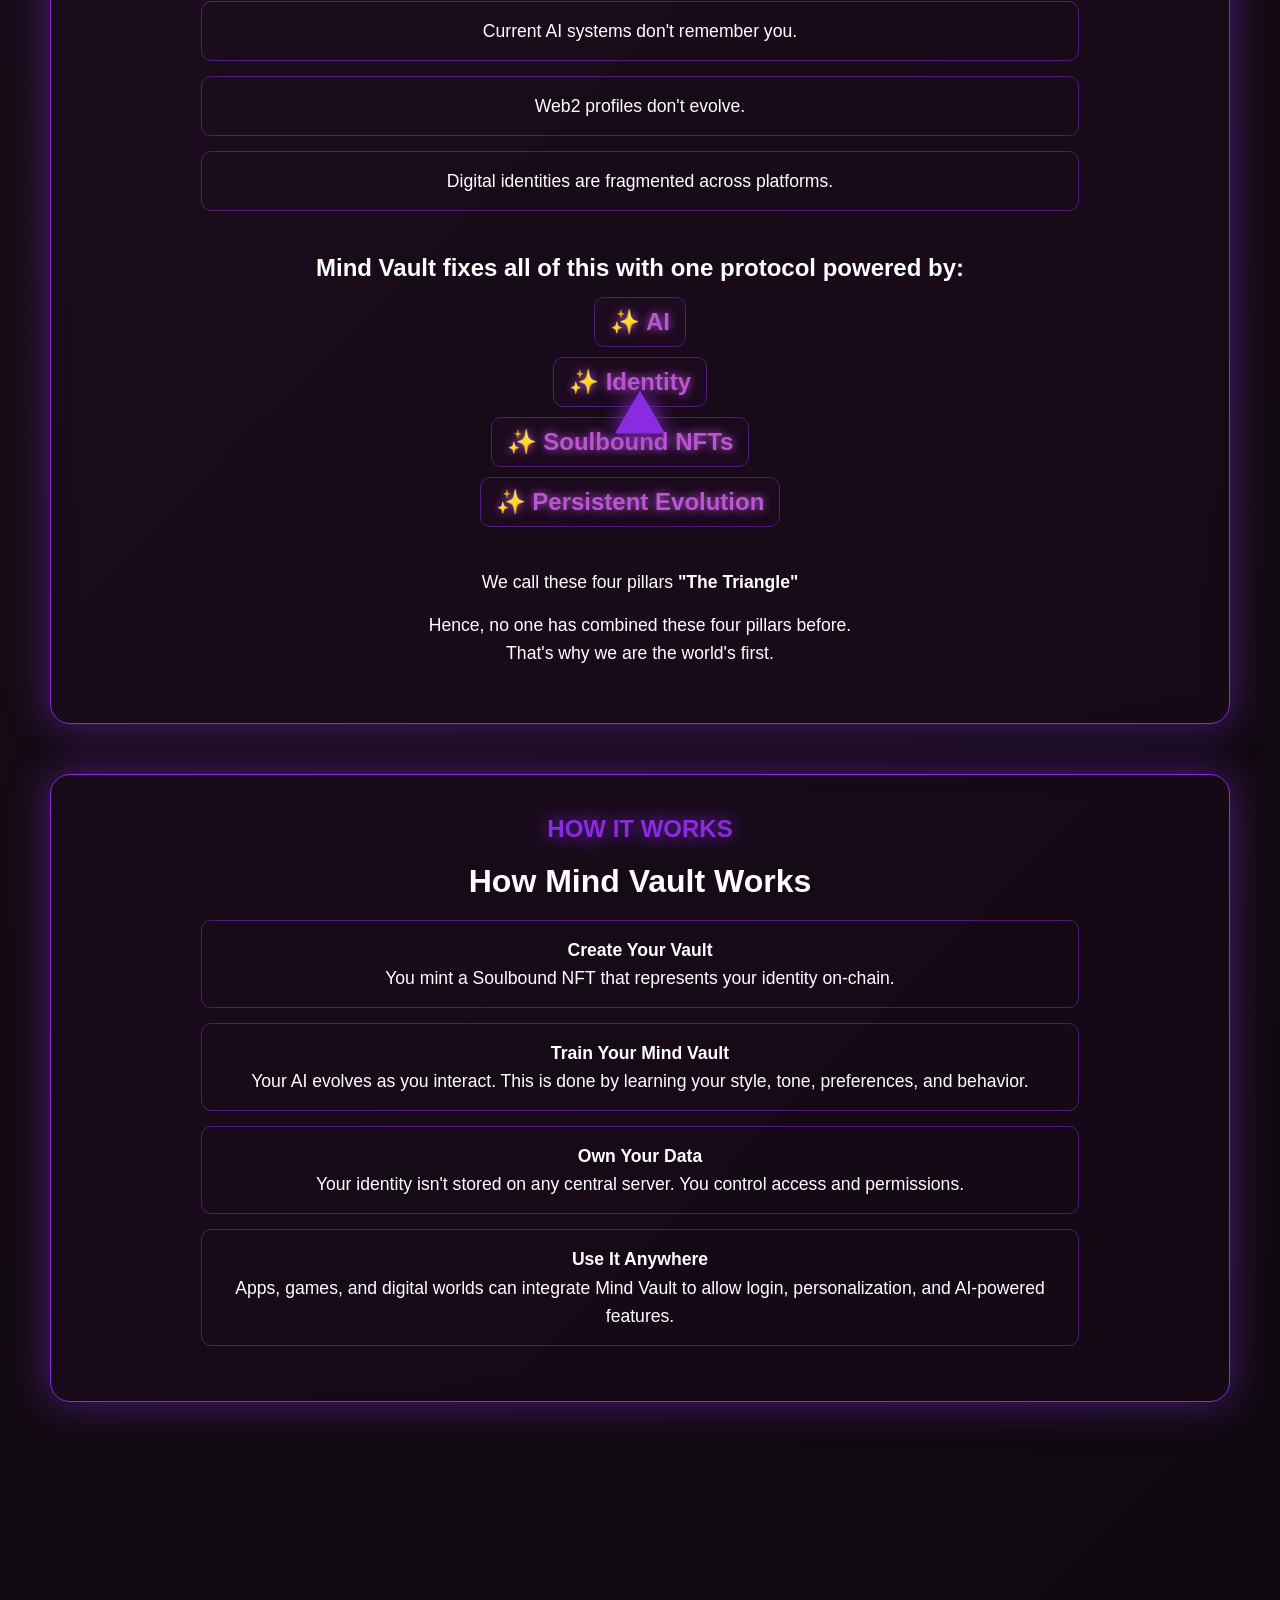
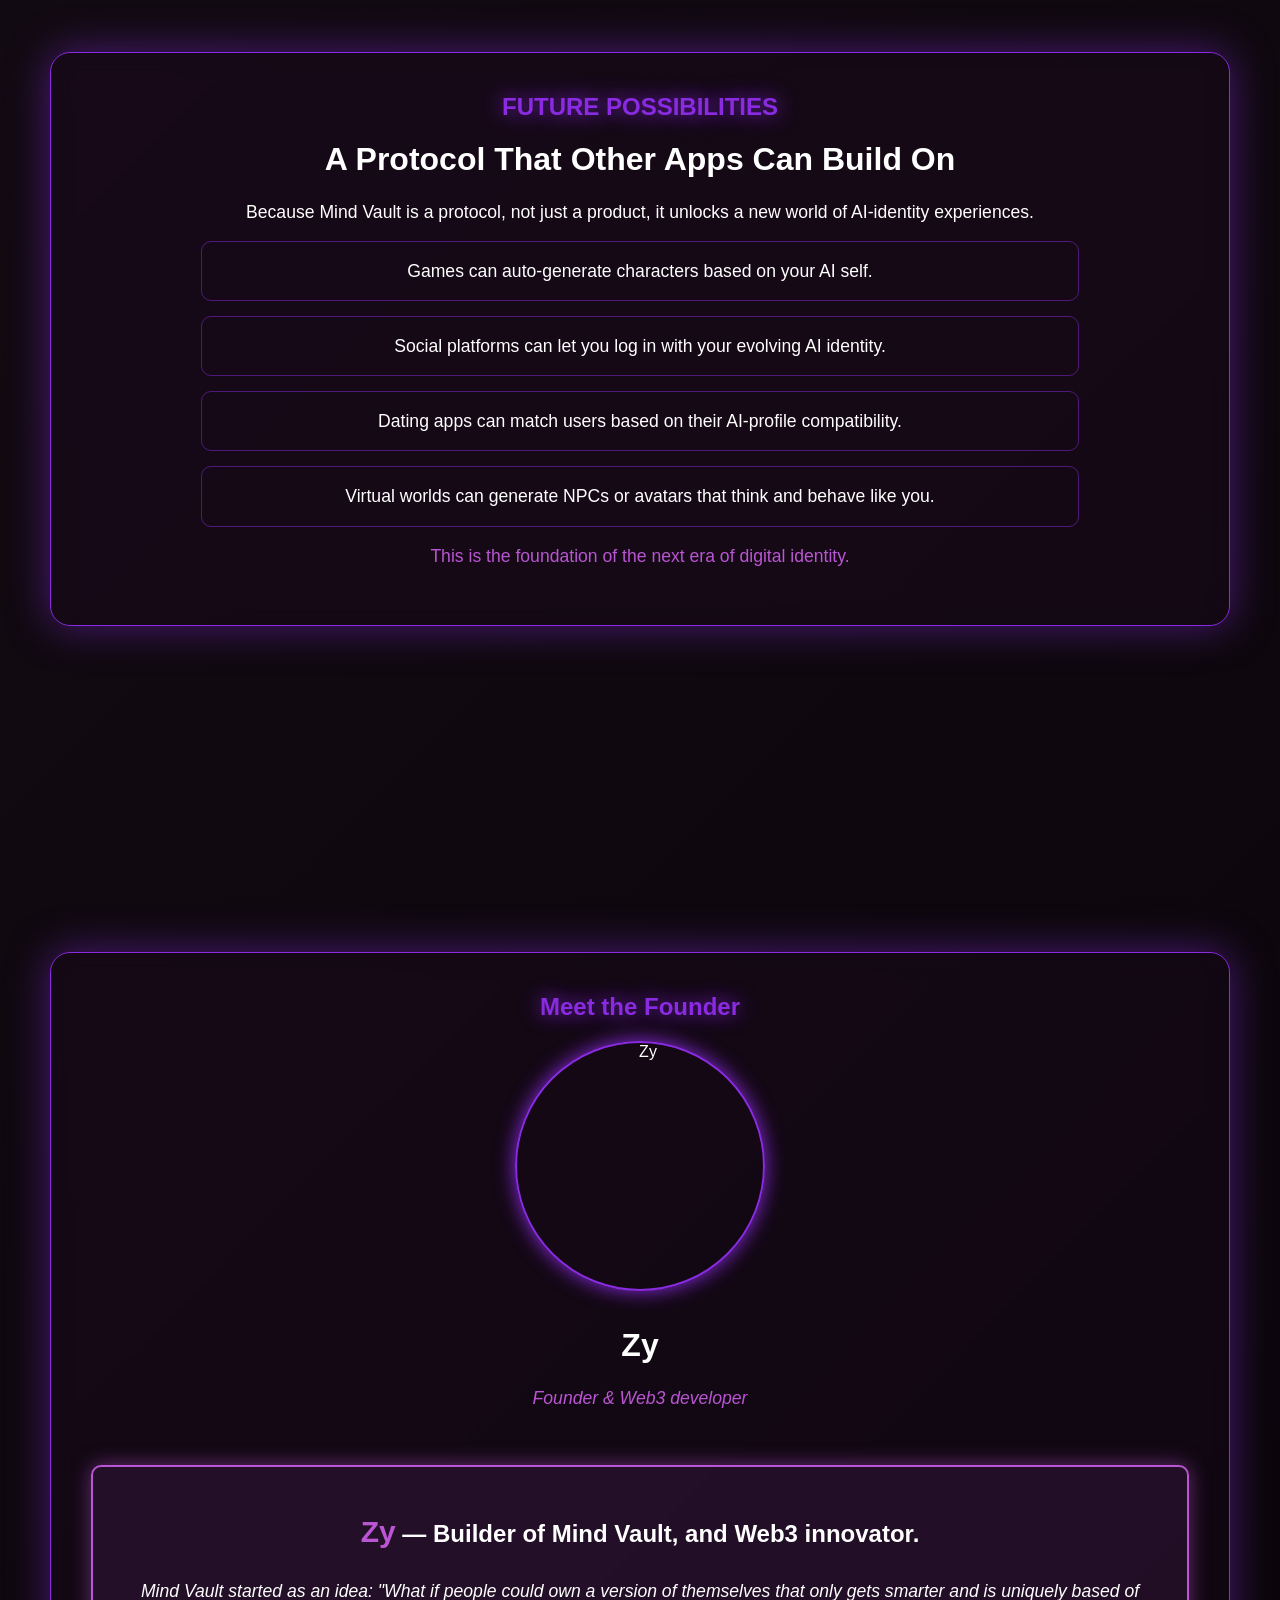
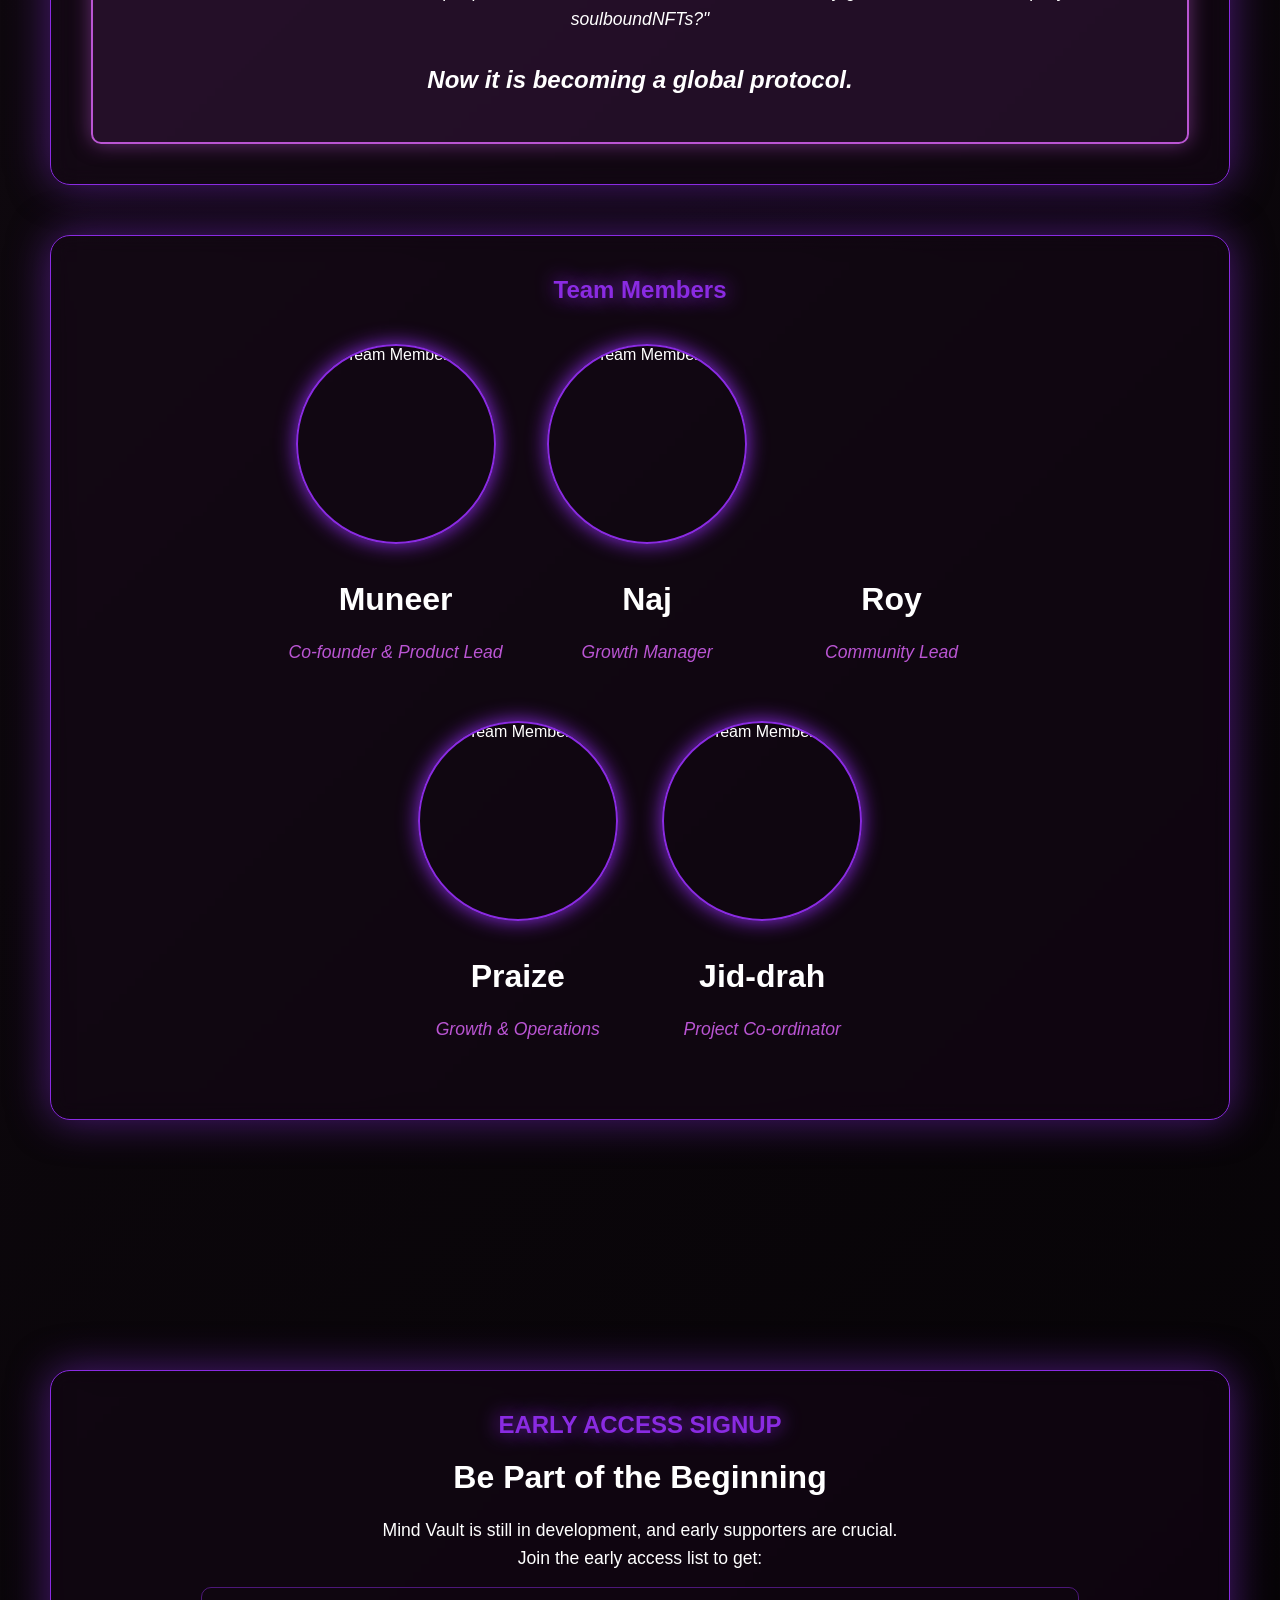
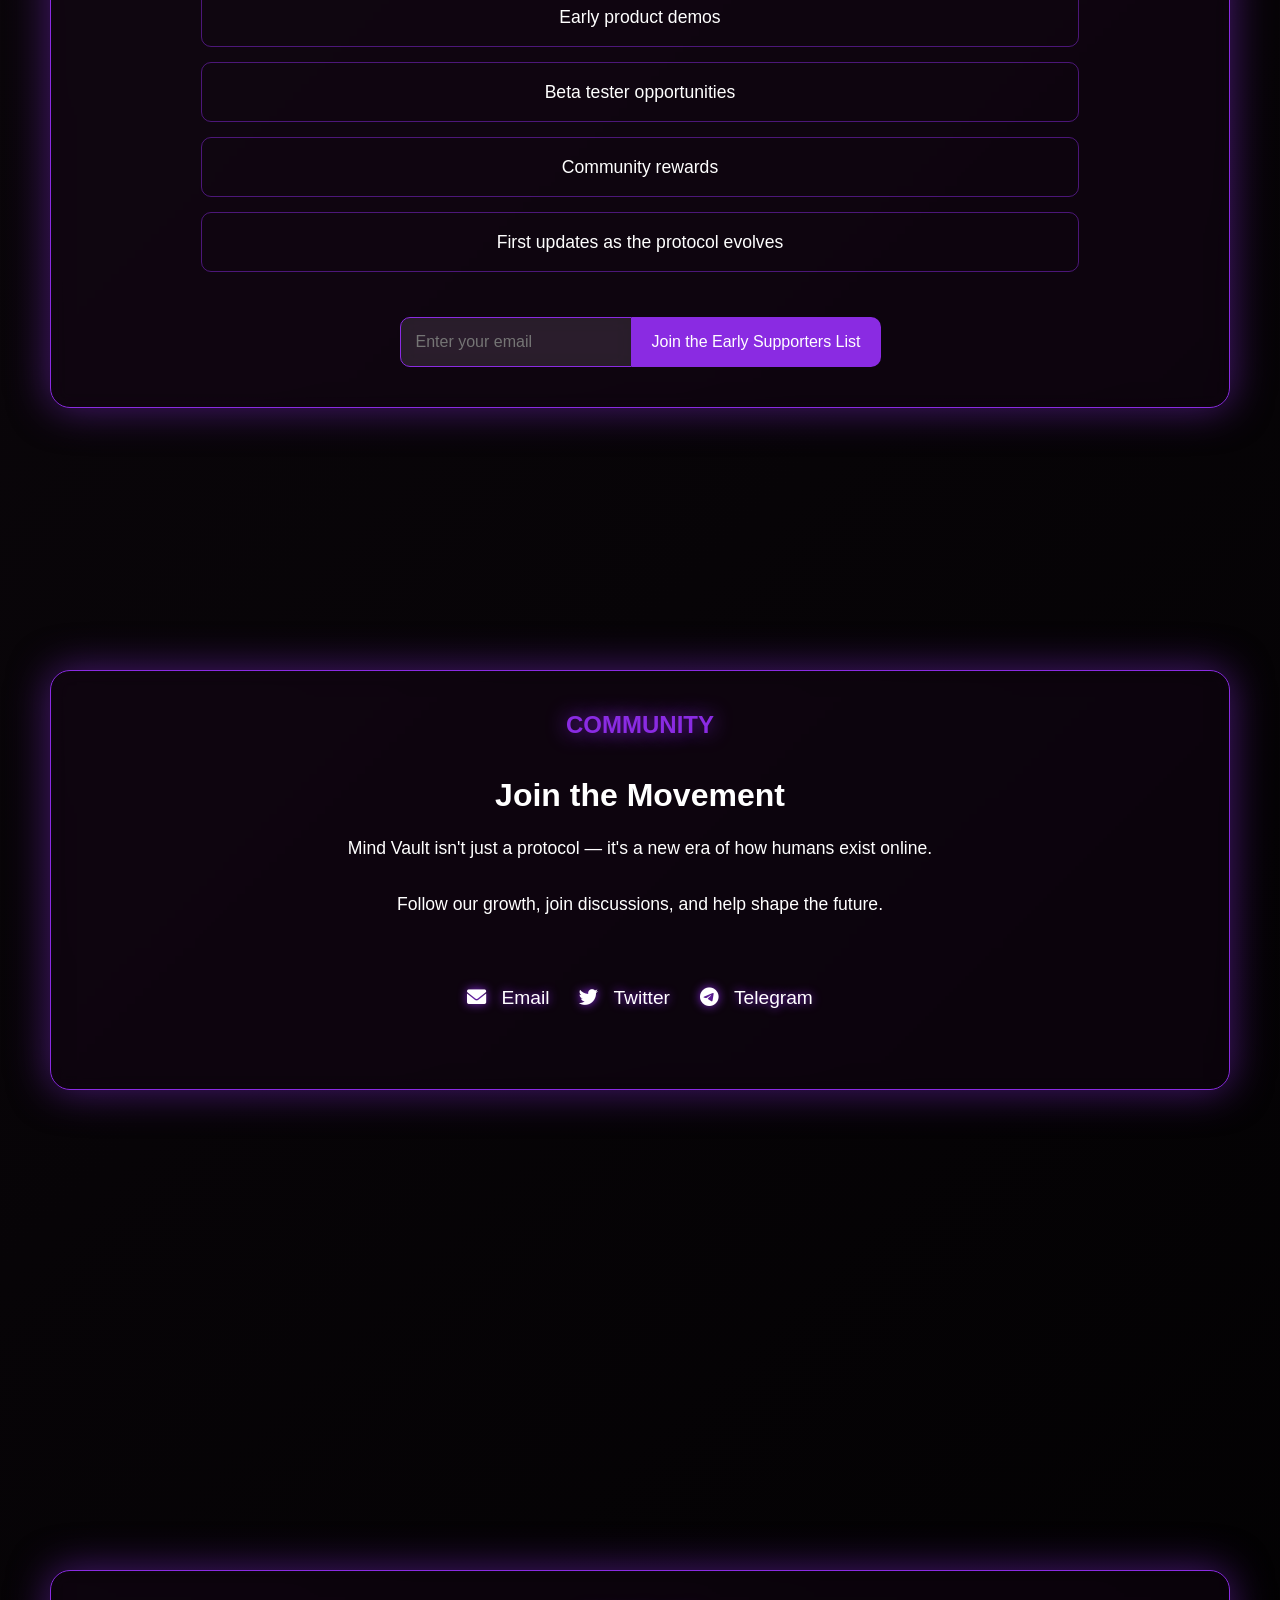
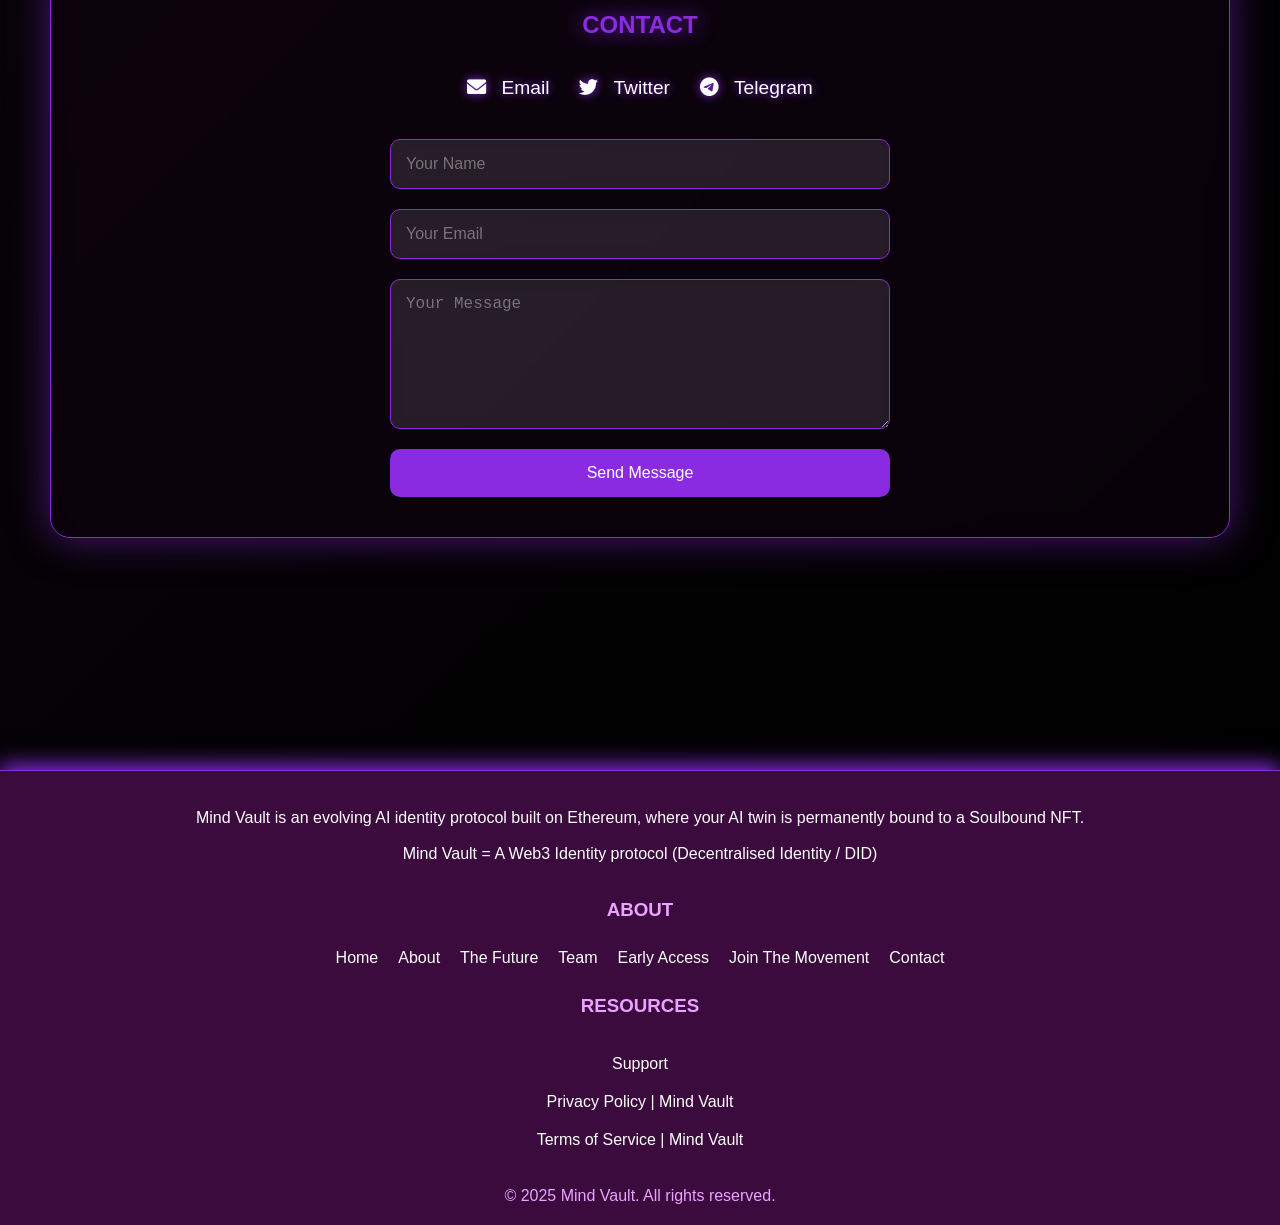
==== commit f7f7fa04: "Small edits to Mind Vault" ====
--- a/index.html
+++ b/index.html
@@ -65,10 +65,11 @@
                 <span class="word">✨ AI</span>
                 <span class="word">✨ Identity</span>
                 <span class="word">✨ Soulbound NFTs</span>
-                <span class="word">✨ On-chain evolution</span>
+                <span class="word">✨ Persistent Evolution</span>
                 <div class="moving-triangle"></div>
             </div><br><br>
-            <p>No one has combined these four pillars before.<br>That's why we are the world's first.</p>
+            <p>We call these four pillars <strong>"The Triangle"</strong></p>
+            <p>Hence, no one has combined these four pillars before.<br>That's why we are the world's first.</p>
         </div>
 
         <div class="box">
@@ -113,7 +114,7 @@
                 </div>
             </div><br><br>
             <h3>Zy</h3>
-            <p style="color: #ba55d3;"><em>Web3 developer/Back-end developer & Founder</em></p><br>
+            <p style="color: #ba55d3;"><em>Founder & Web3 developer</em></p><br>
             <div class="founder-description">
                 <div class="founder-text-item">
                     <h4><br><span style="color: #ba55d3; font-size: 30px; font-weight: bold;" >Zy</span> — Builder of Mind Vault, and Web3 innovator.</h4>
@@ -141,14 +142,29 @@
                     </div>
                 </div>
                 <h3><br>Muneer</h3>
-                <p style="color: #ba55d3;"><em>Growth Manager (Head of Marketing)</em></p>
-                <p style="color: #ba55d3;"><em>UI/UX designer</em></p>
-            </div>
-            <div class="team-member">
-                <div class="team-card">
-                    <div class="card-inner">
-                        <div class="card-front">
-                            <img src="Royyy.jpg" alt="Team Member 2" class="team-image">
+                <p style="color: #ba55d3;"><em>Co-founder & Product Lead</em></p>
+                <!--<p style="color: #ba55d3;"><em>Product Lead</em></p>-->
+            </div>
+            <div class="team-member">
+                <div class="team-card">
+                    <div class="card-inner">
+                        <div class="card-front">
+                            <img src="Naj.jpg" alt="Team Member 2" class="team-image">
+                        </div>
+                        <div class="card-back">
+                            <p class="vault-text">JUST A VAULTER</p>
+                        </div>
+                    </div>
+                </div>
+                <h3><br>Naj</h3>
+                <p style="color: #ba55d3;"><em>Growth Manager</em></p>
+                <!--<p style="color: #ba55d3;"><em>Community moderator 1</em></p>-->
+            </div>
+            <div class="team-member">
+                <div class="team-card">
+                    <div class="card-inner">
+                        <div class="card-front">
+                            <img src="Royy.jpg" alt="Team Member 2" class="team-image">
                         </div>
                         <div class="card-back">
                             <p class="vault-text">JUST A VAULTER</p>
@@ -156,9 +172,9 @@
                     </div>
                 </div>
                 <h3><br>Roy</h3>
-                <p style="color: #ba55d3;"><em>Junior Marketing Manager</em></p>
-                <p style="color: #ba55d3;"><em>Community moderator 1</em></p>
-            </div>
+                <p style="color: #ba55d3;"><em>Community Lead</em></p>
+                <!--<p style="color: #ba55d3;"><em>Community moderator 1</em></p>-->
+            </div><br>
             <div class="team-member">
                 <div class="team-card">
                     <div class="card-inner">
@@ -171,8 +187,23 @@
                     </div>
                 </div>
                 <h3><br>Praize</h3>
-                <p style="color: #ba55d3;"><em>Junior Marketing Assistant</em></p>
-                <p style="color: #ba55d3;"><em>Community Moderator 2</em></p>
+                <p style="color: #ba55d3;"><em>Growth & Operations</em></p>
+                <!--<p style="color: #ba55d3;"><em>Community Moderator 2</em></p>-->
+            </div>
+            <div class="team-member">
+                <div class="team-card">
+                    <div class="card-inner">
+                        <div class="card-front">
+                            <img src="Jid-drah.png" alt="Team Member 3" class="team-image">
+                        </div>
+                        <div class="card-back">
+                            <p class="vault-text">JUST A VAULTER</p>
+                        </div>
+                    </div>
+                </div>
+                <h3><br>Jid-drah</h3>
+                <p style="color: #ba55d3;"><em>Project Co-ordinator</em></p>
+                <!--<p style="color: #ba55d3;"><em>Community Moderator 2</em></p>-->
             </div>
         </div>
     </section>
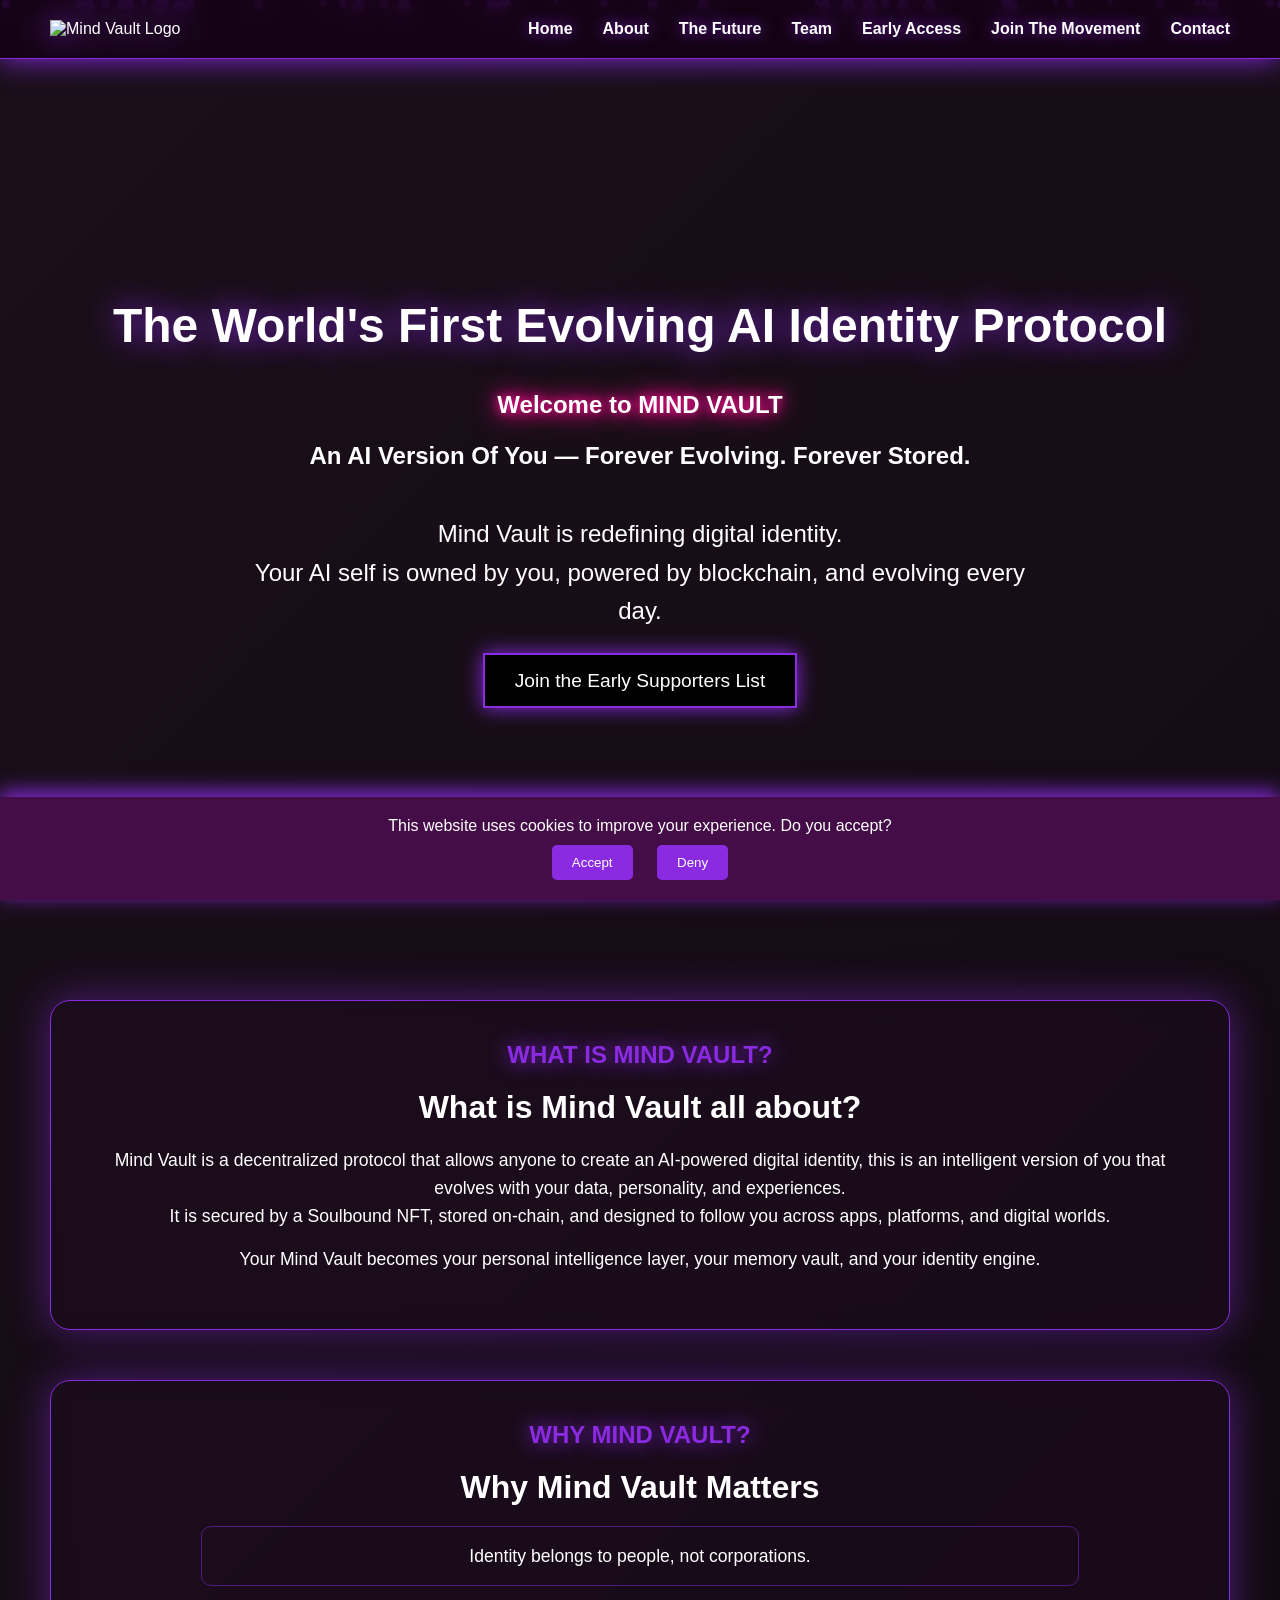
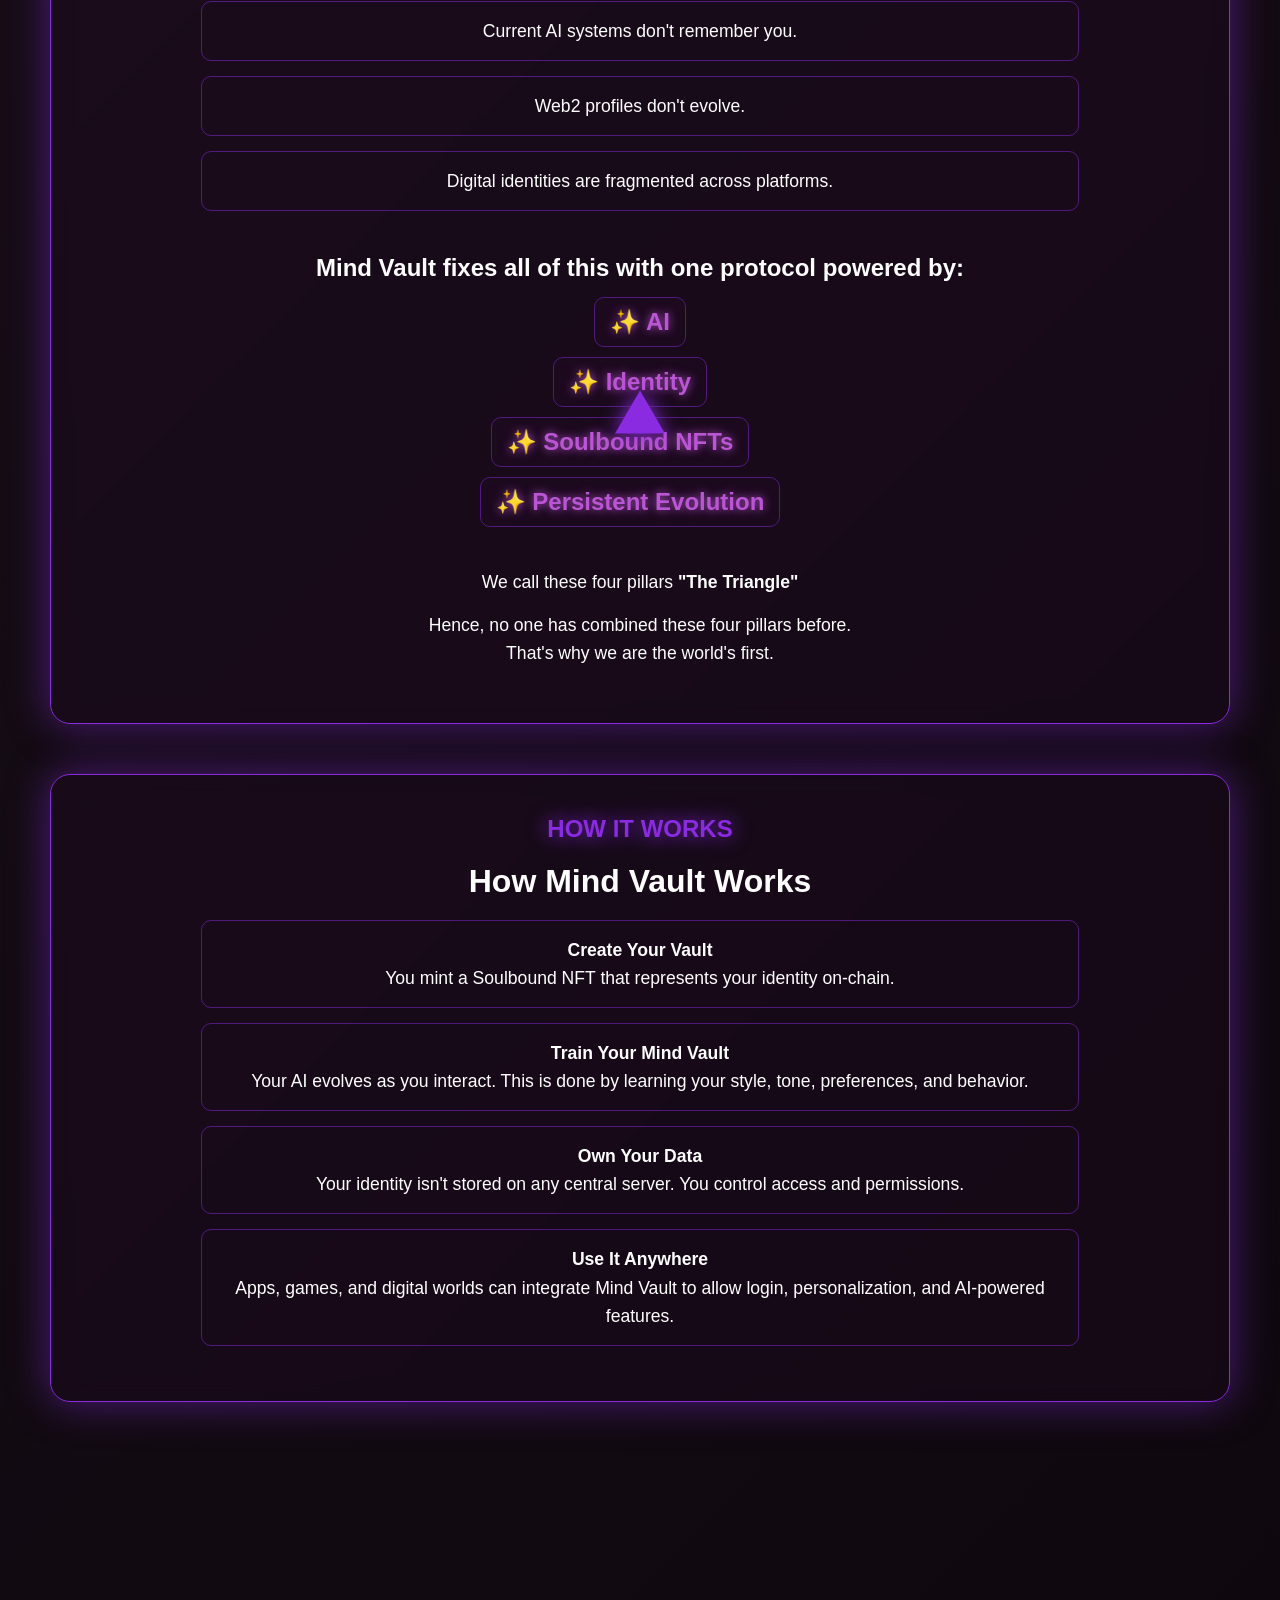
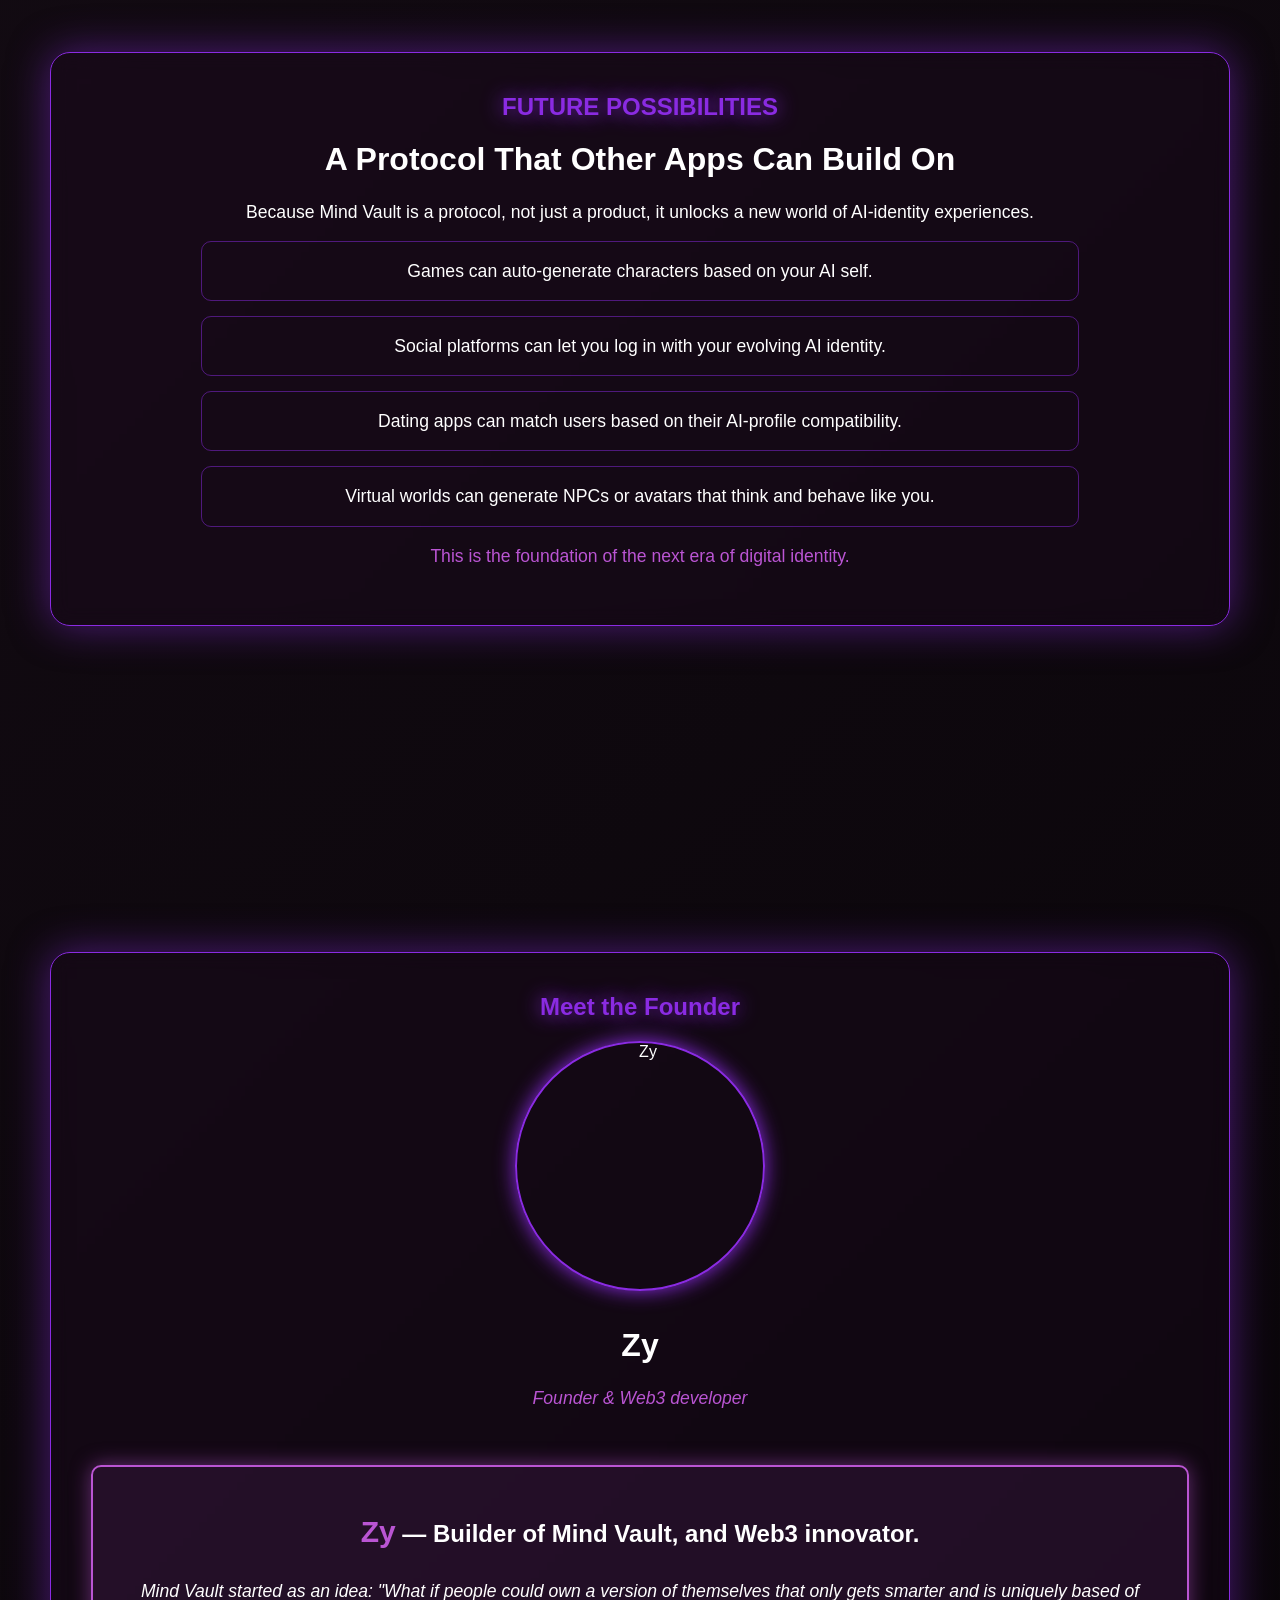
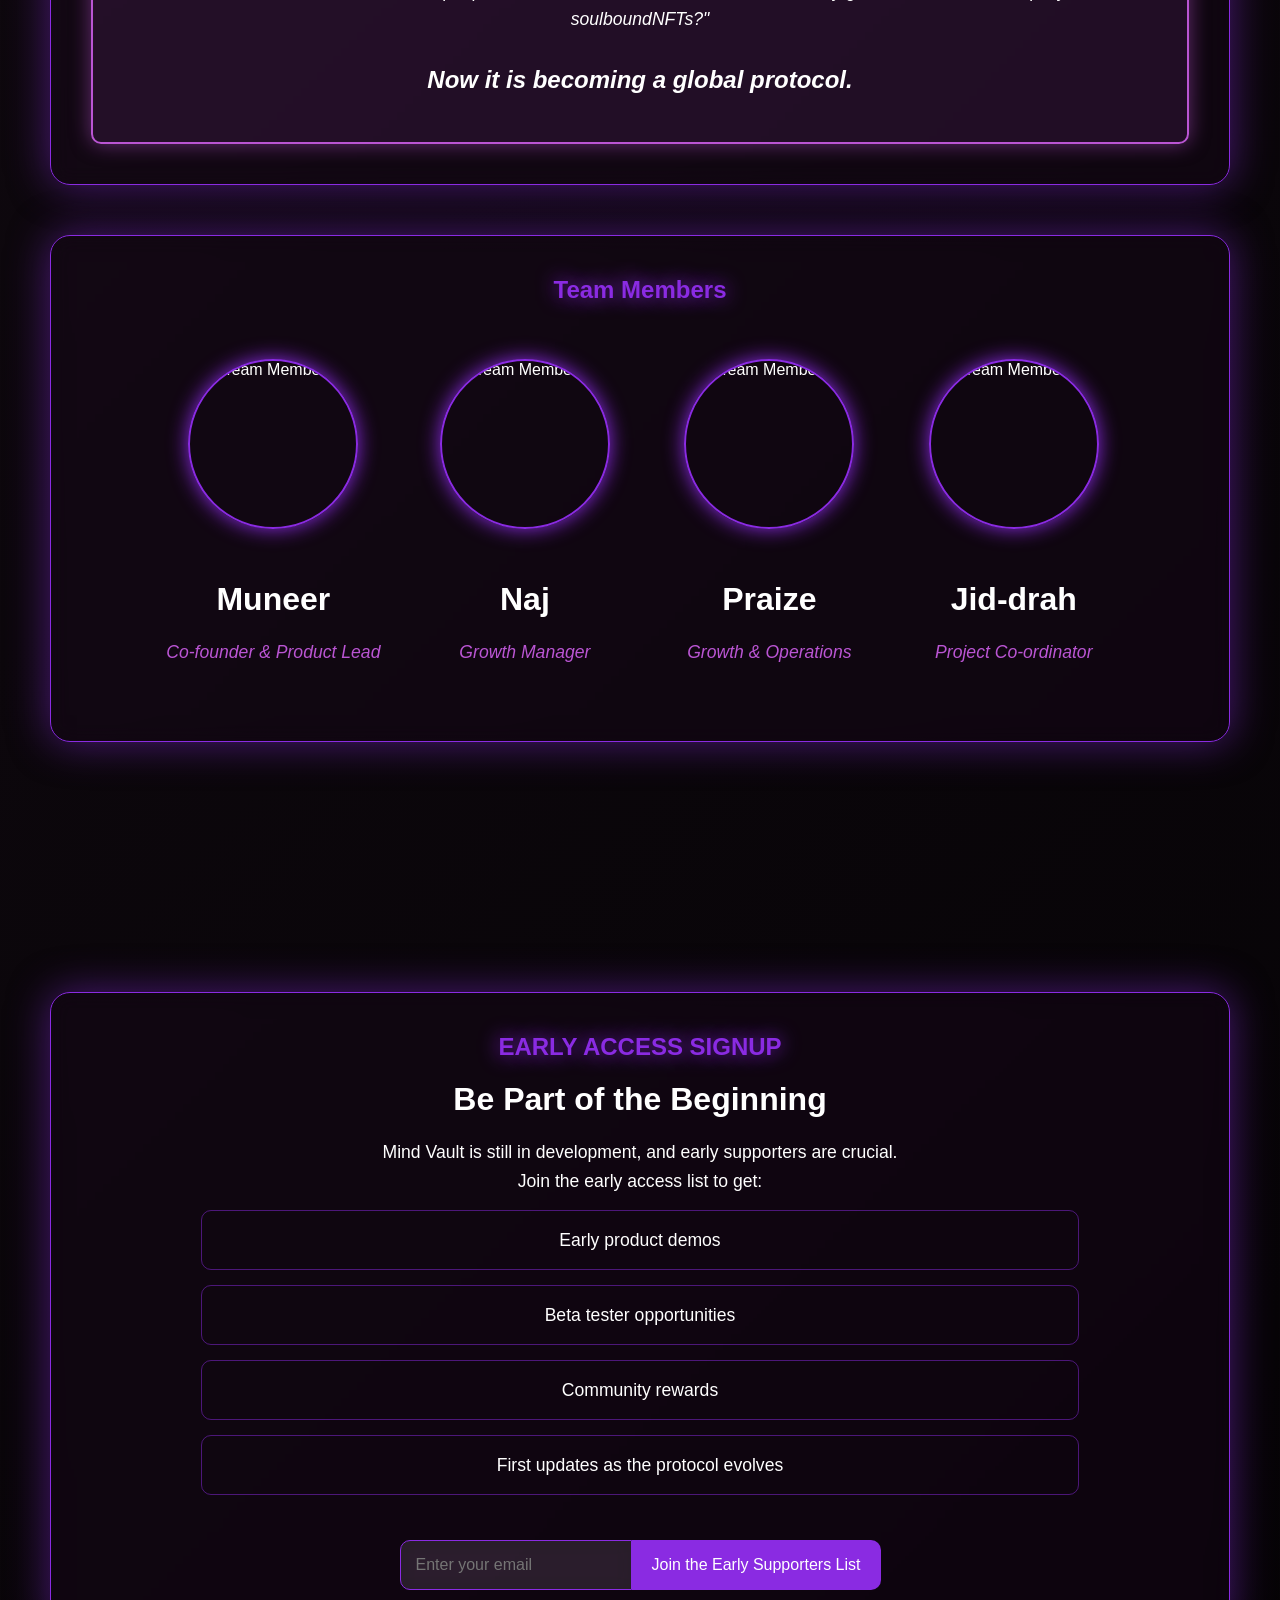
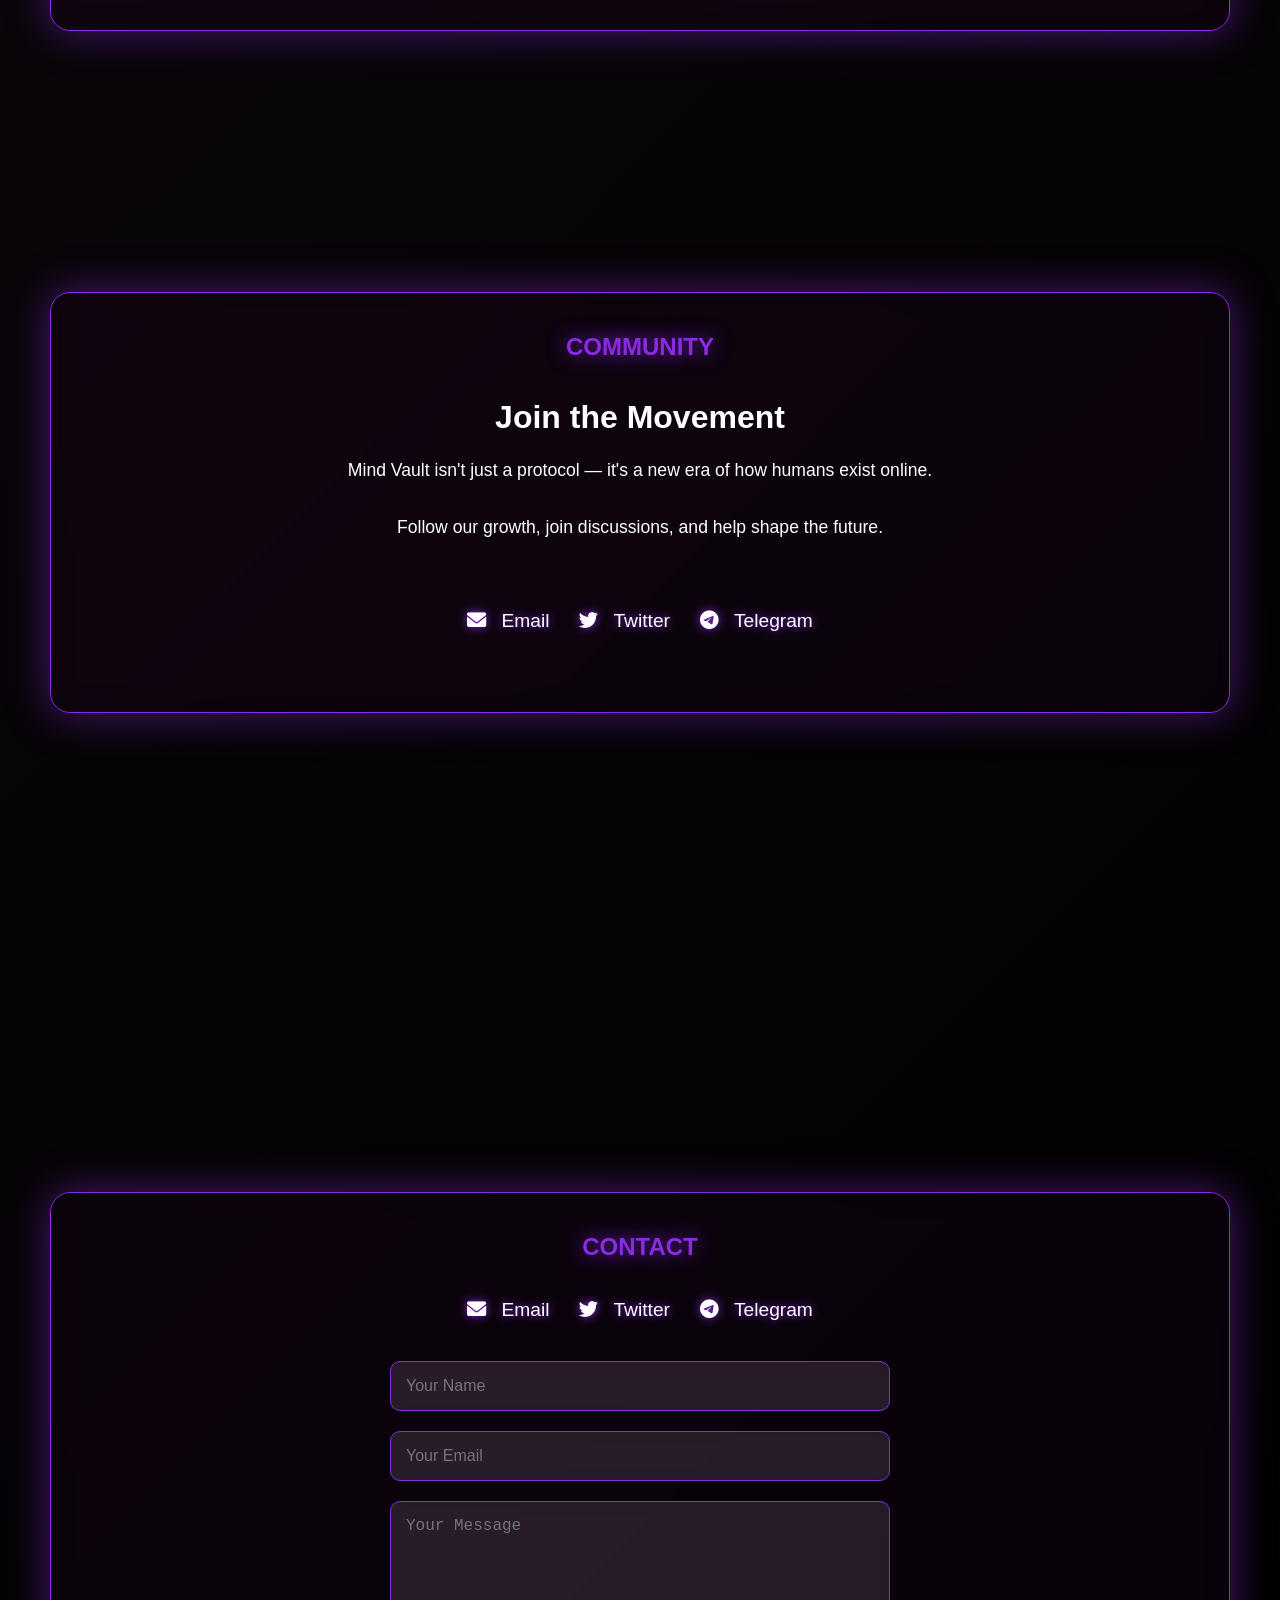
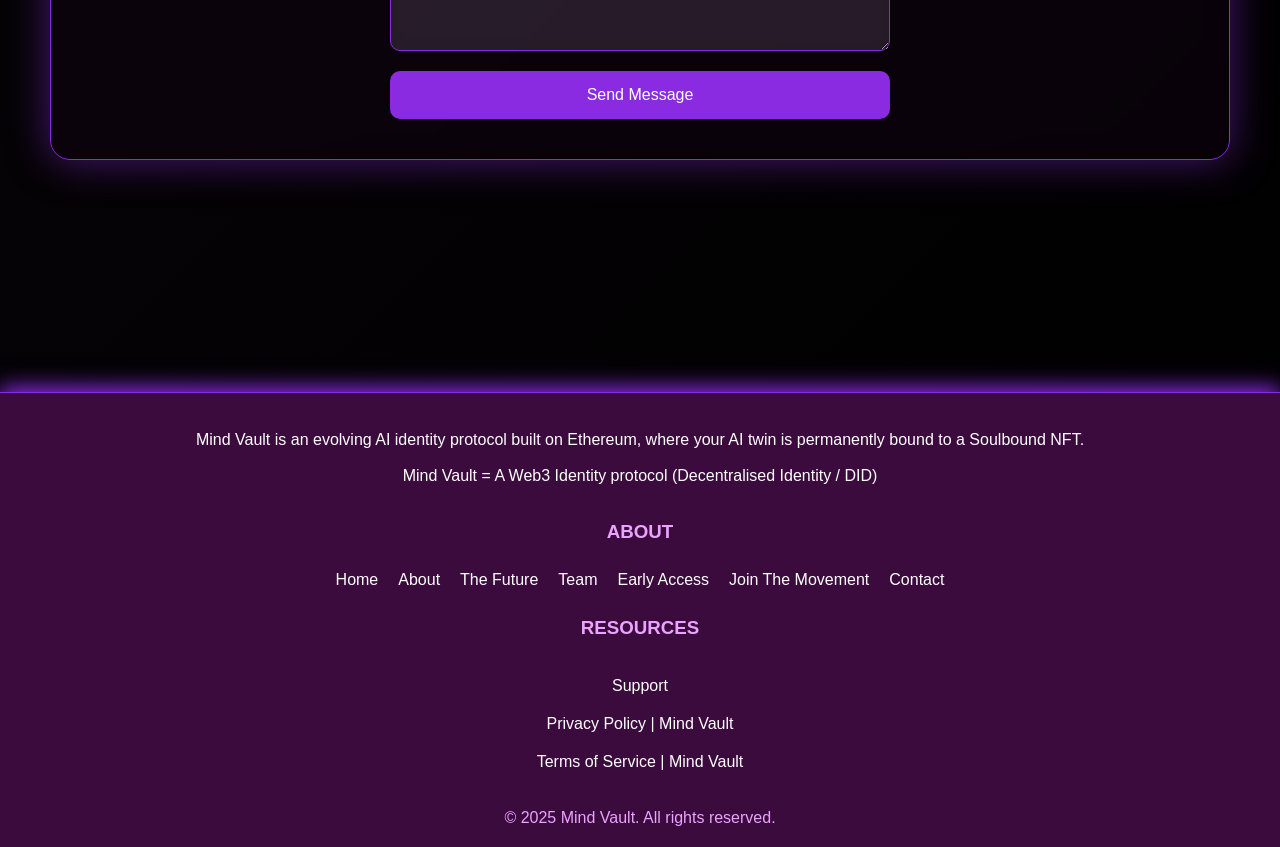
==== commit 76c08d7e: "Small edits to Mind Vault" ====
--- a/index.html
+++ b/index.html
@@ -160,21 +160,7 @@
                 <p style="color: #ba55d3;"><em>Growth Manager</em></p>
                 <!--<p style="color: #ba55d3;"><em>Community moderator 1</em></p>-->
             </div>
-            <div class="team-member">
-                <div class="team-card">
-                    <div class="card-inner">
-                        <div class="card-front">
-                            <img src="Royy.jpg" alt="Team Member 2" class="team-image">
-                        </div>
-                        <div class="card-back">
-                            <p class="vault-text">JUST A VAULTER</p>
-                        </div>
-                    </div>
-                </div>
-                <h3><br>Roy</h3>
-                <p style="color: #ba55d3;"><em>Community Lead</em></p>
-                <!--<p style="color: #ba55d3;"><em>Community moderator 1</em></p>-->
-            </div><br>
+            
             <div class="team-member">
                 <div class="team-card">
                     <div class="card-inner">
--- a/style.css
+++ b/style.css
@@ -186,8 +186,8 @@
 }
 
 .team-image {
-    width: 200px;
-    height: 200px;
+    width: 170px;
+    height: 170px;
     border-radius: 50%;
     border: 2px solid #8a2be2;
     box-shadow: 0 0 20px #8a2be2;
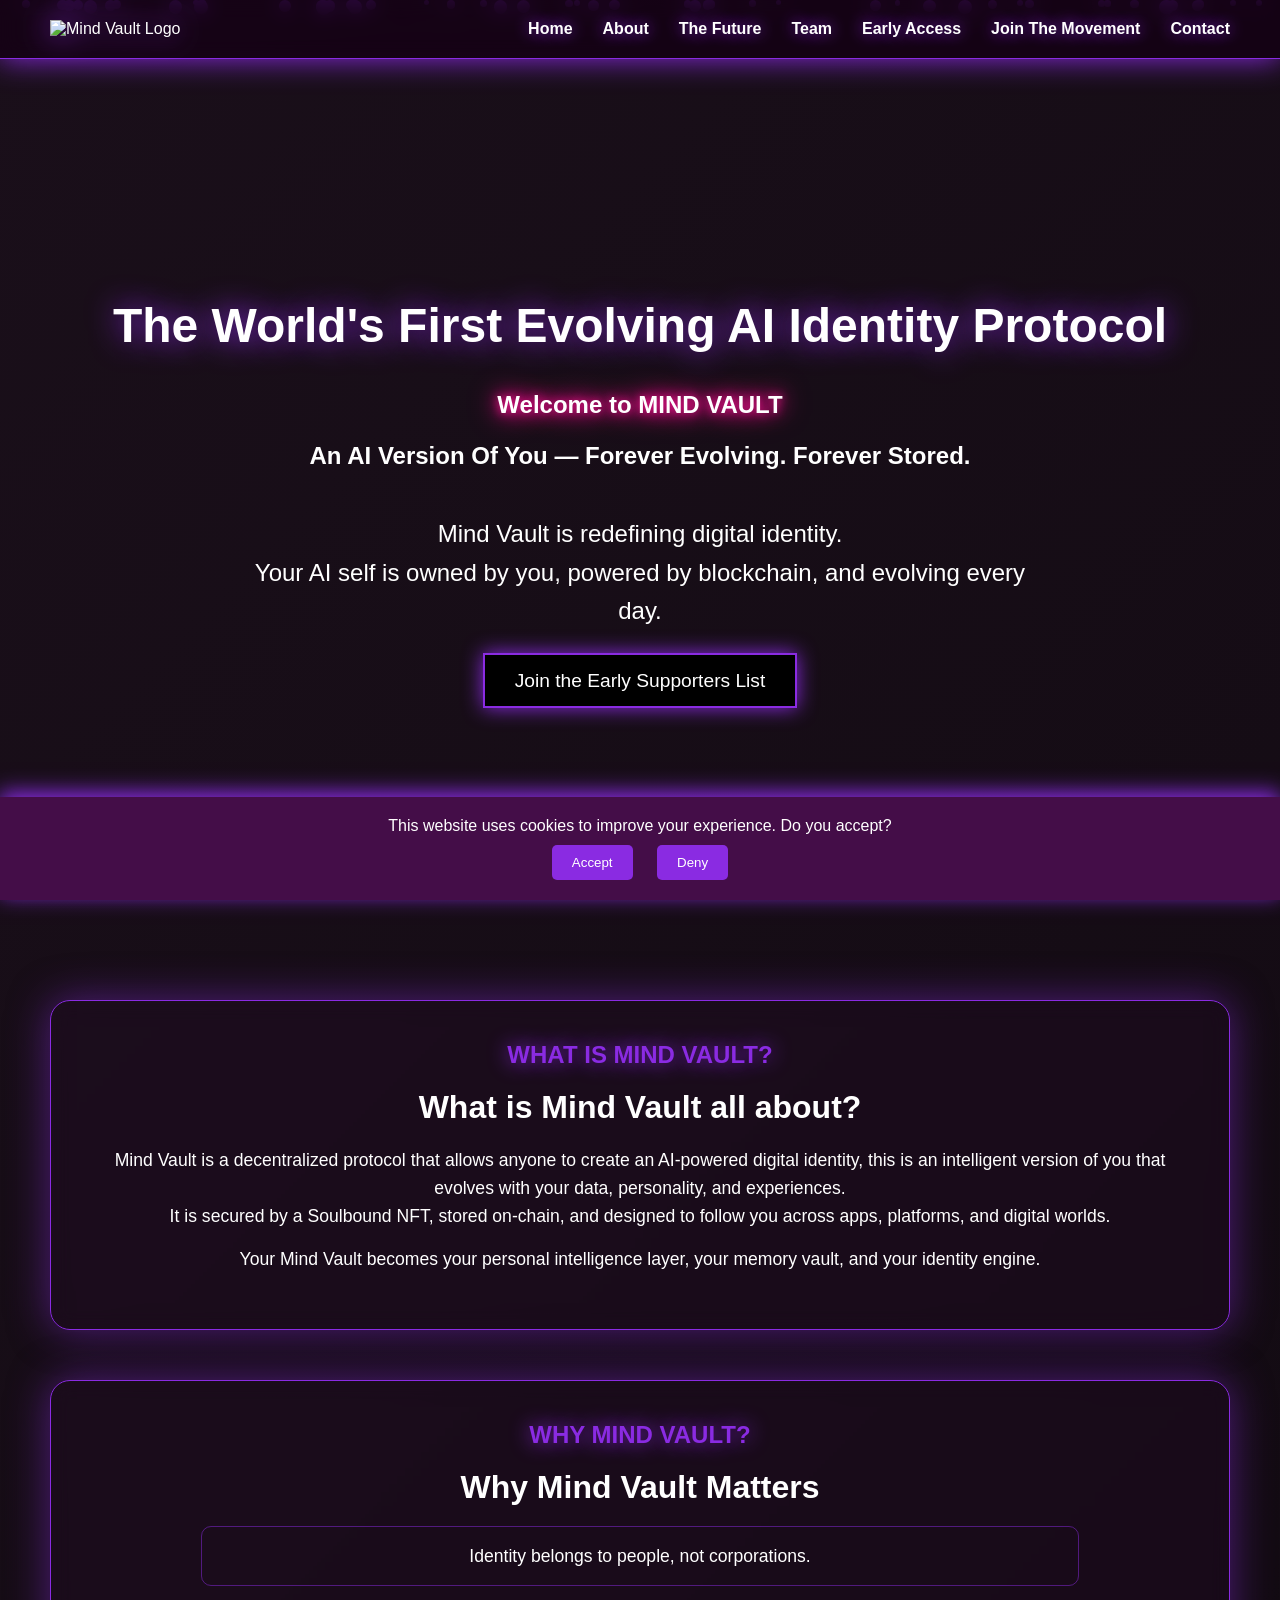
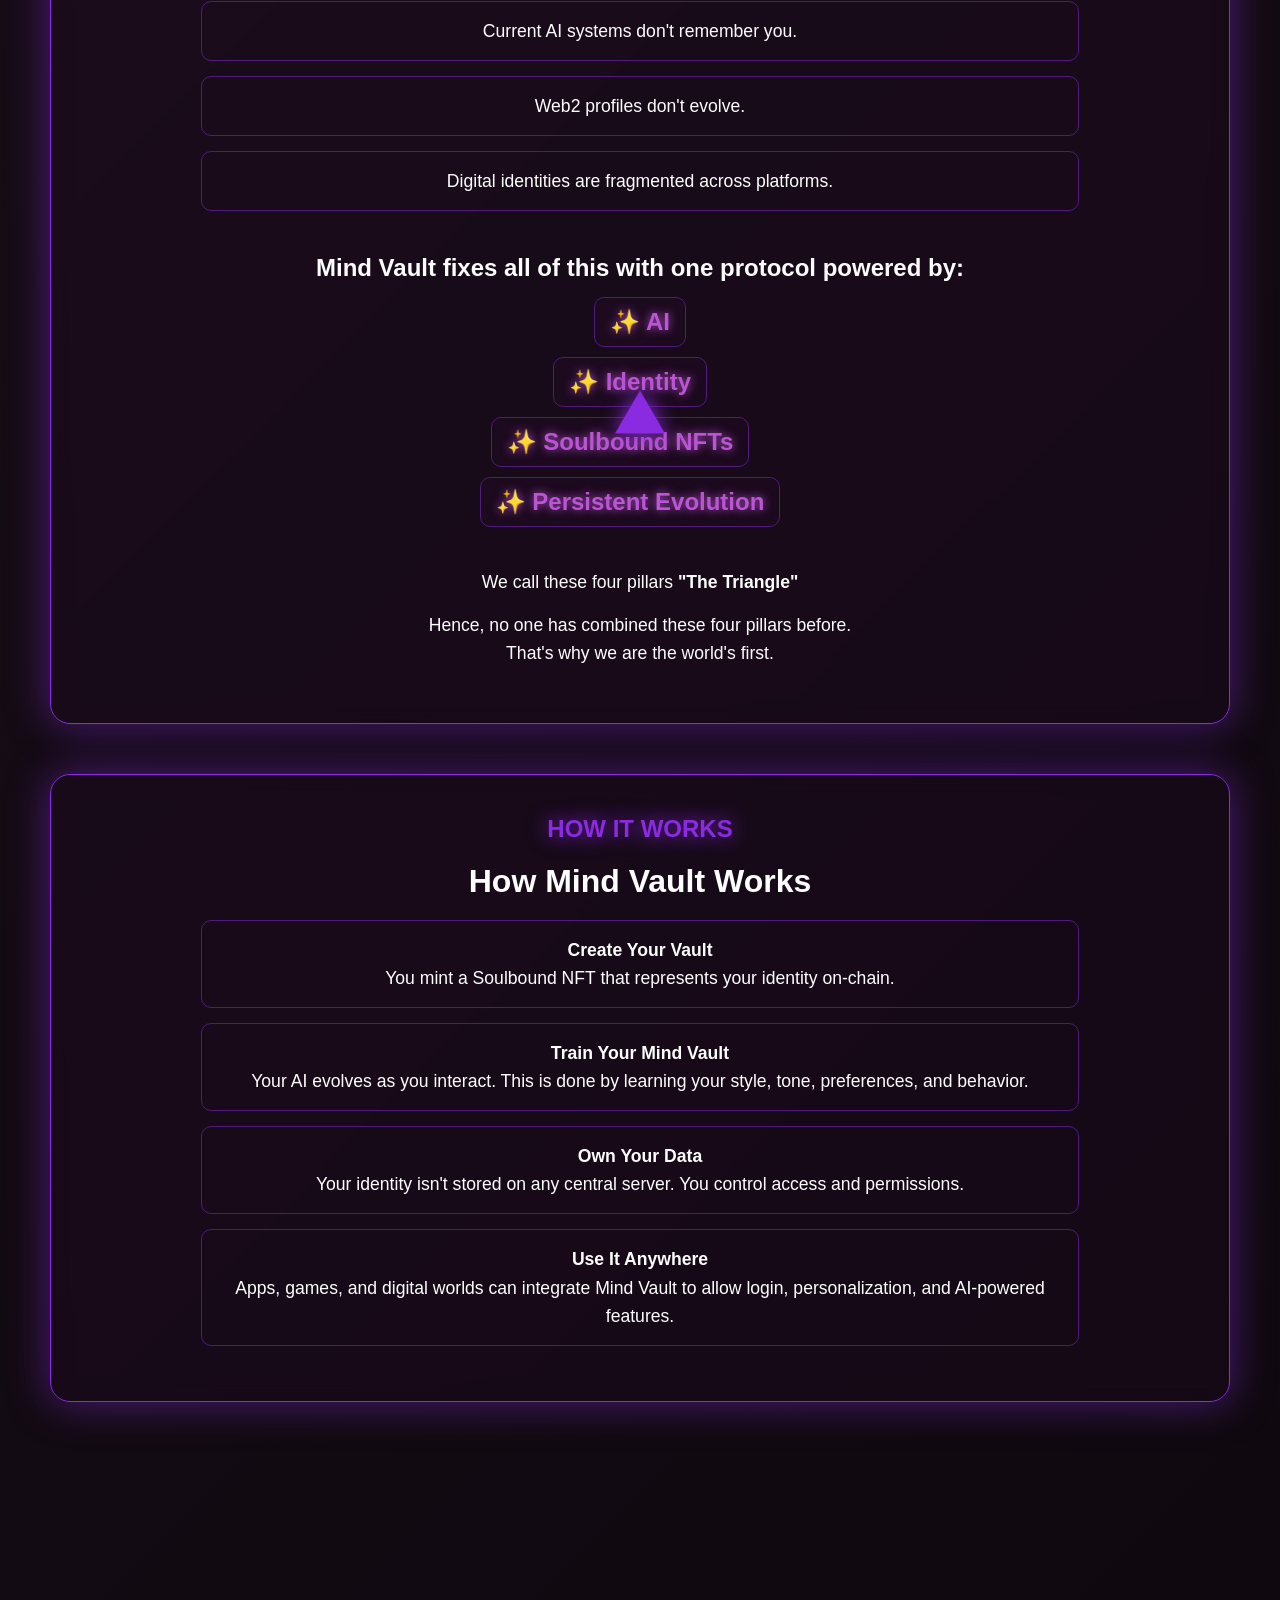
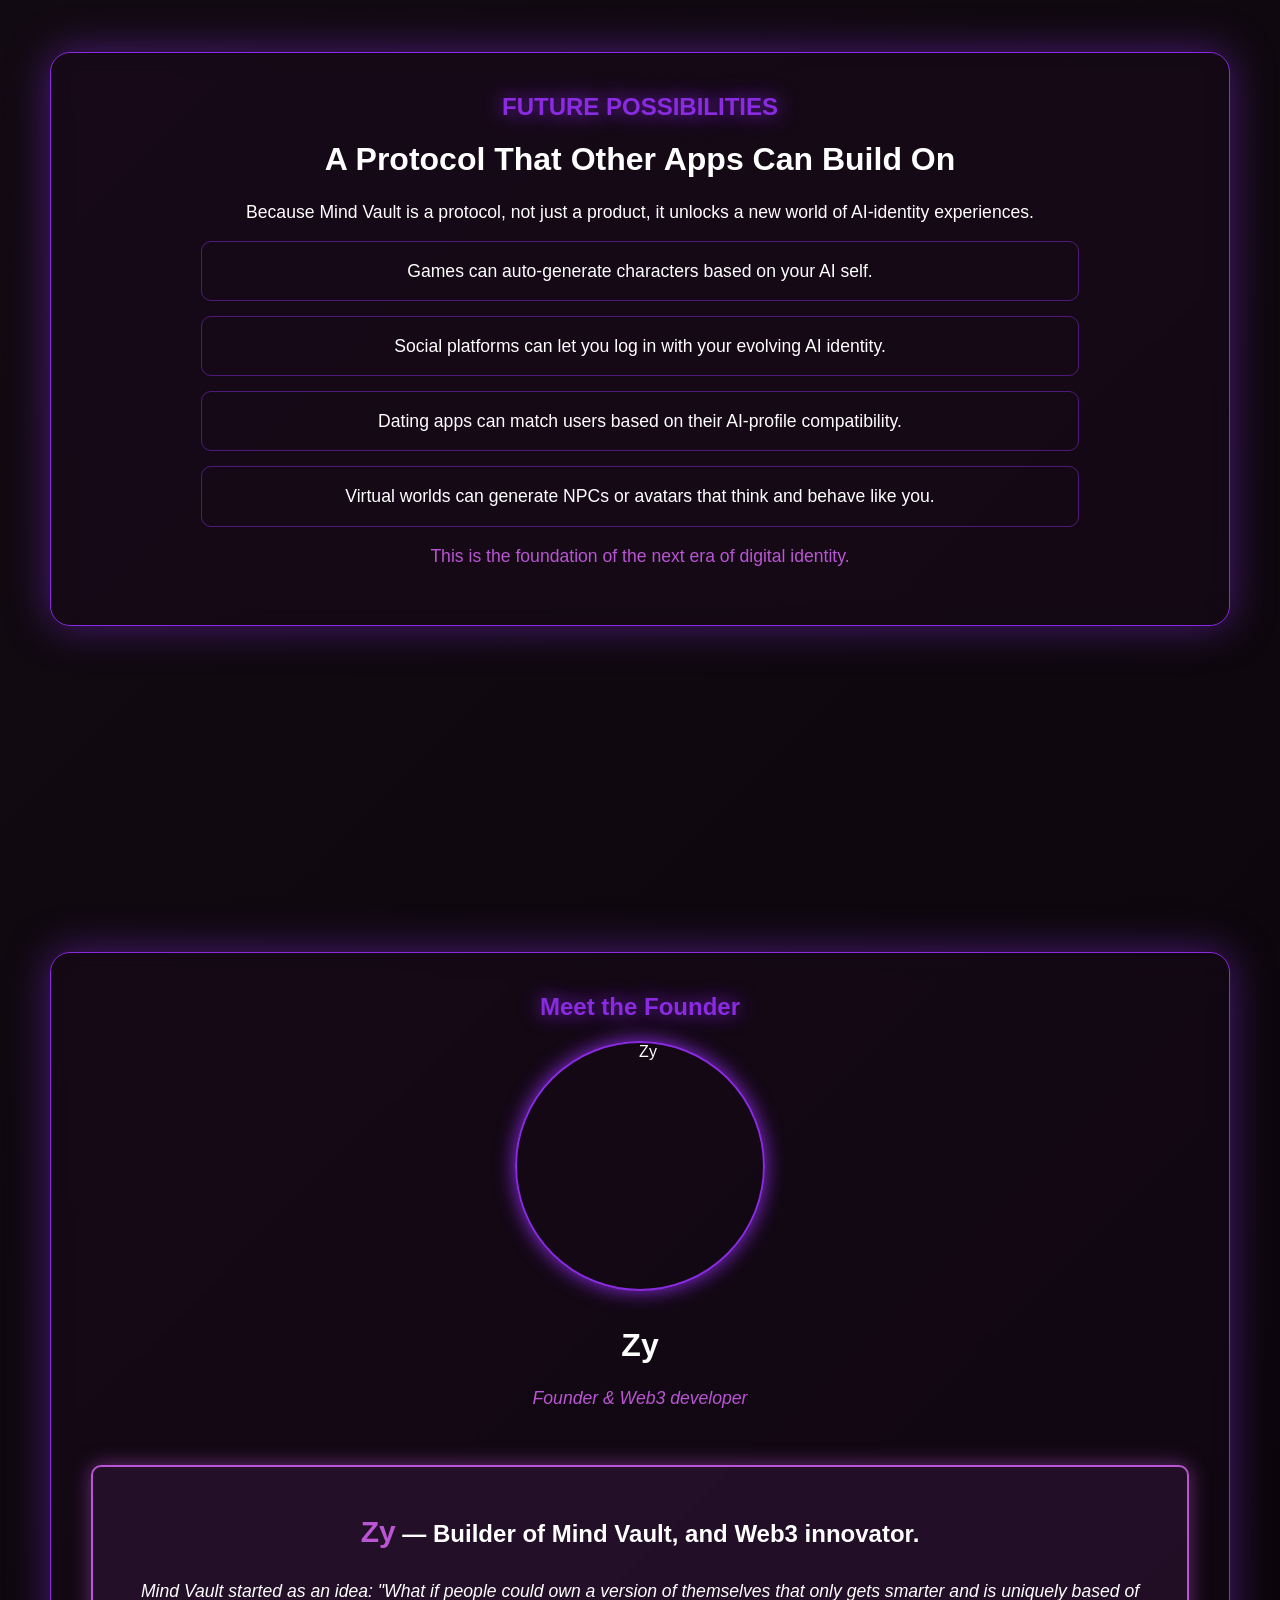
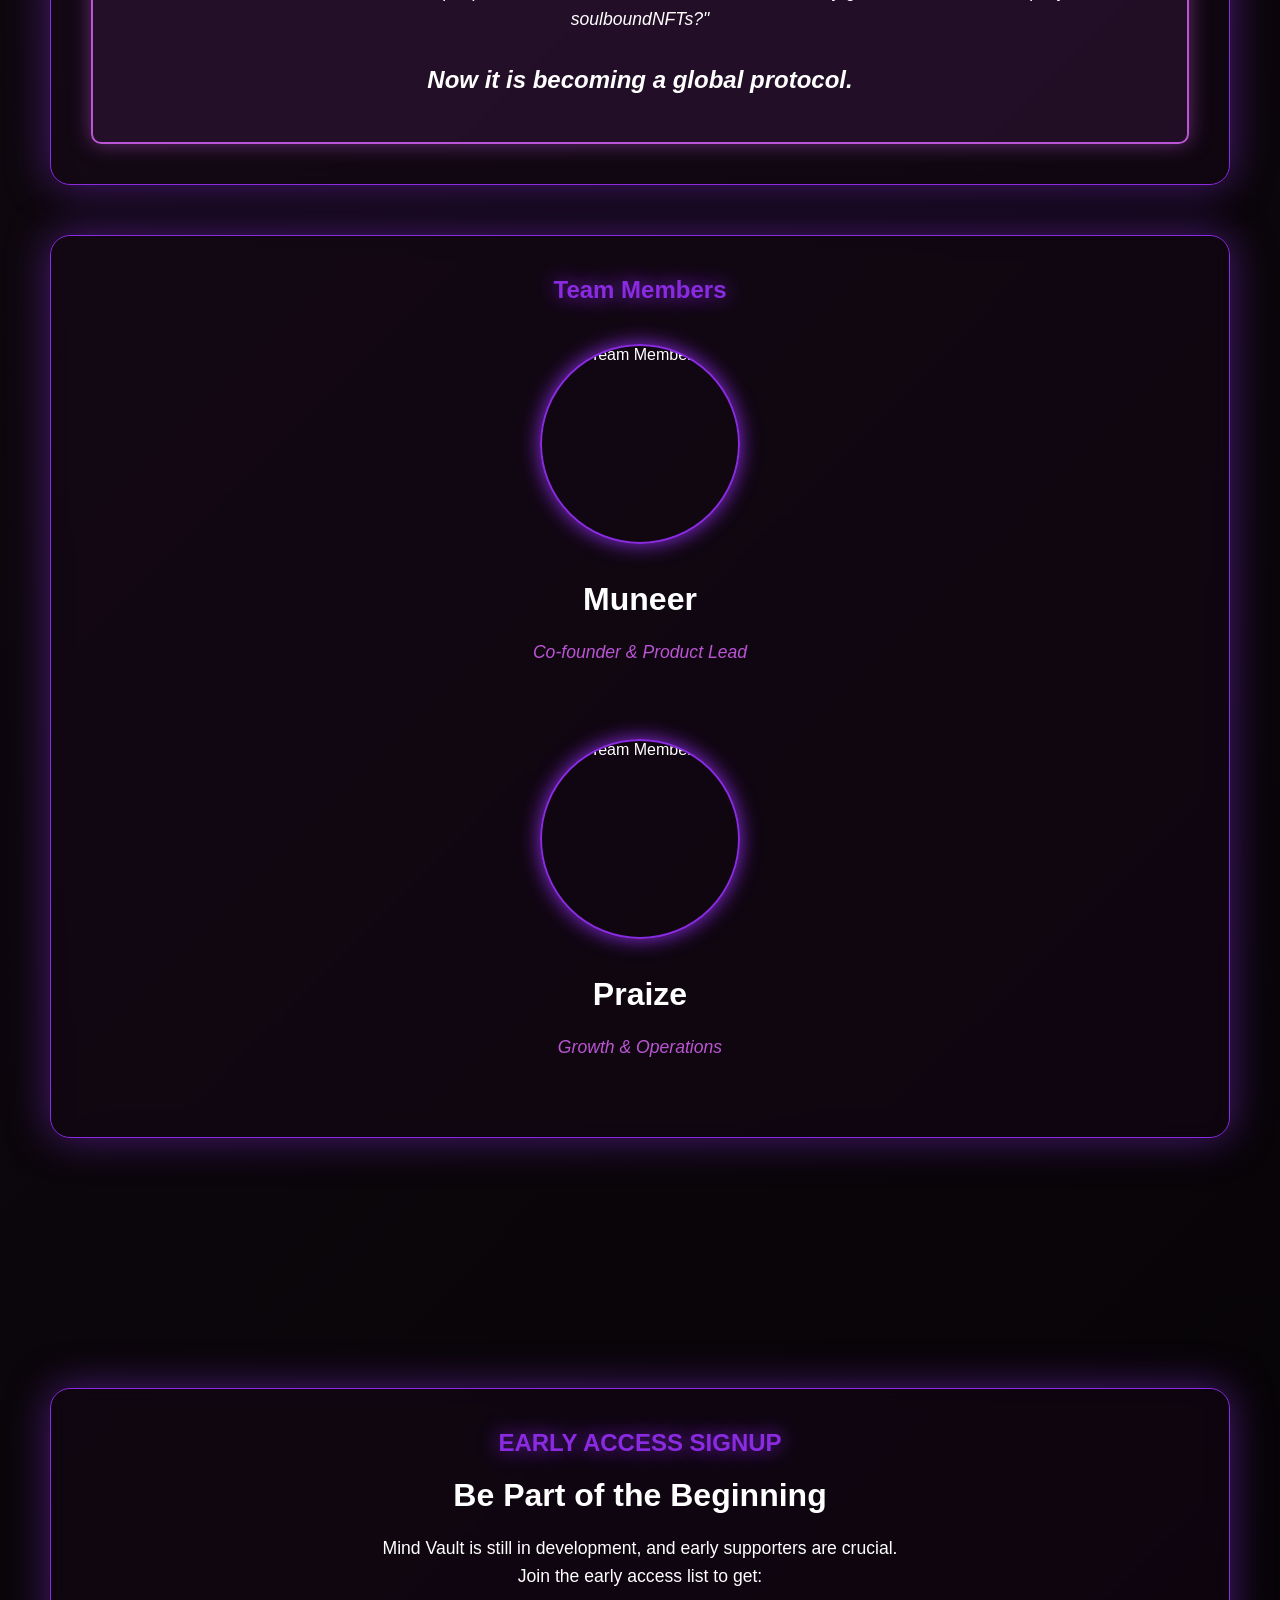
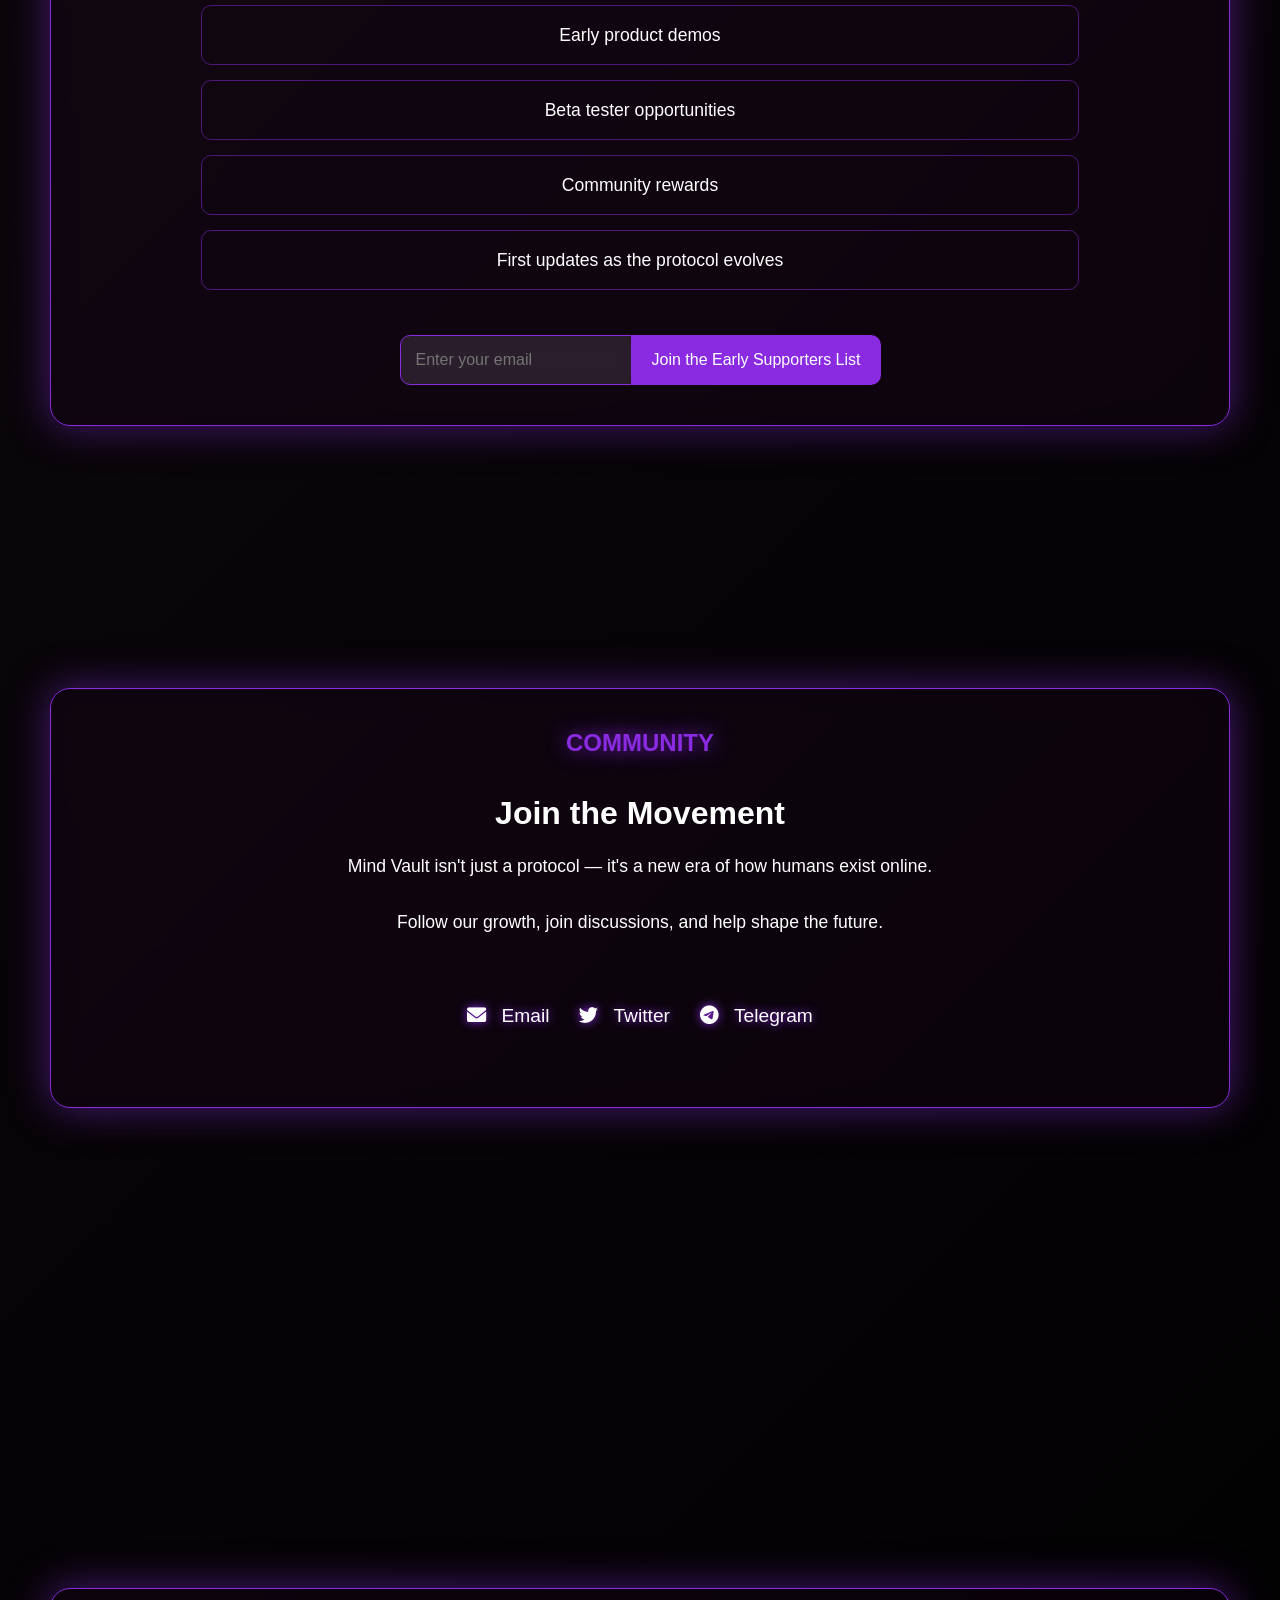
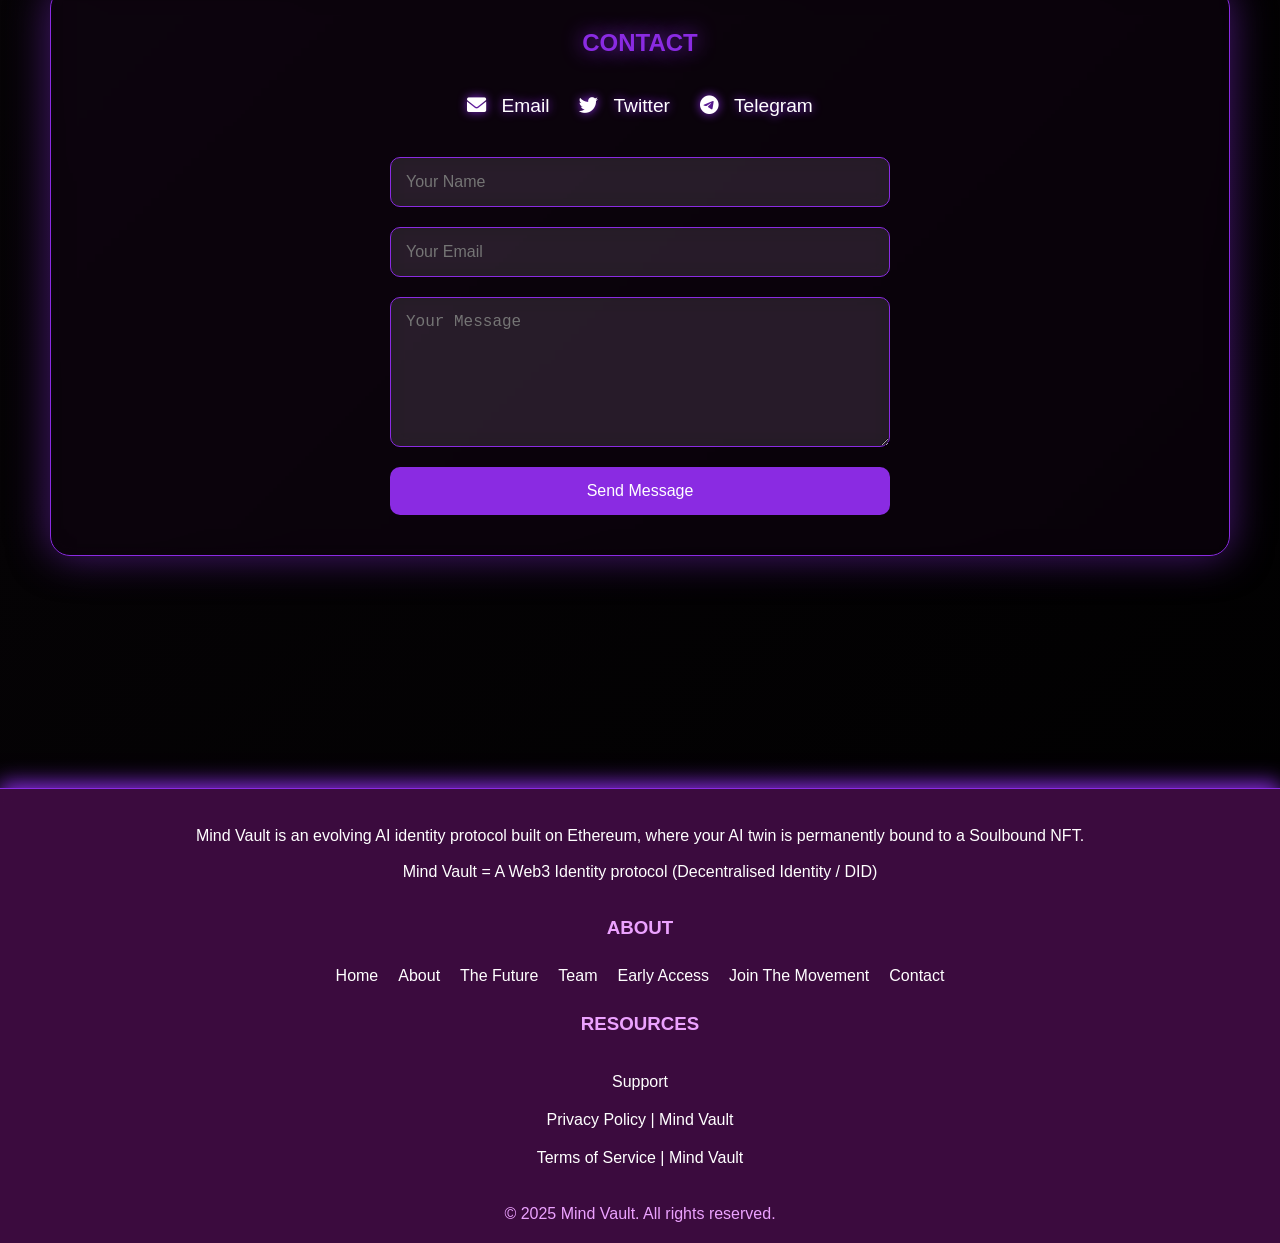
==== commit 4551ebda: "Update landing page" ====
--- a/index.html
+++ b/index.html
@@ -144,23 +144,8 @@
                 <h3><br>Muneer</h3>
                 <p style="color: #ba55d3;"><em>Co-founder & Product Lead</em></p>
                 <!--<p style="color: #ba55d3;"><em>Product Lead</em></p>-->
-            </div>
-            <div class="team-member">
-                <div class="team-card">
-                    <div class="card-inner">
-                        <div class="card-front">
-                            <img src="Naj.jpg" alt="Team Member 2" class="team-image">
-                        </div>
-                        <div class="card-back">
-                            <p class="vault-text">JUST A VAULTER</p>
-                        </div>
-                    </div>
-                </div>
-                <h3><br>Naj</h3>
-                <p style="color: #ba55d3;"><em>Growth Manager</em></p>
-                <!--<p style="color: #ba55d3;"><em>Community moderator 1</em></p>-->
-            </div>
-            
+            </div><br><br>
+
             <div class="team-member">
                 <div class="team-card">
                     <div class="card-inner">
@@ -174,21 +159,6 @@
                 </div>
                 <h3><br>Praize</h3>
                 <p style="color: #ba55d3;"><em>Growth & Operations</em></p>
-                <!--<p style="color: #ba55d3;"><em>Community Moderator 2</em></p>-->
-            </div>
-            <div class="team-member">
-                <div class="team-card">
-                    <div class="card-inner">
-                        <div class="card-front">
-                            <img src="Jid-drah.png" alt="Team Member 3" class="team-image">
-                        </div>
-                        <div class="card-back">
-                            <p class="vault-text">JUST A VAULTER</p>
-                        </div>
-                    </div>
-                </div>
-                <h3><br>Jid-drah</h3>
-                <p style="color: #ba55d3;"><em>Project Co-ordinator</em></p>
                 <!--<p style="color: #ba55d3;"><em>Community Moderator 2</em></p>-->
             </div>
         </div>
--- a/style.css
+++ b/style.css
@@ -186,8 +186,8 @@
 }
 
 .team-image {
-    width: 170px;
-    height: 170px;
+    width: 200px;
+    height: 200px;
     border-radius: 50%;
     border: 2px solid #8a2be2;
     box-shadow: 0 0 20px #8a2be2;
